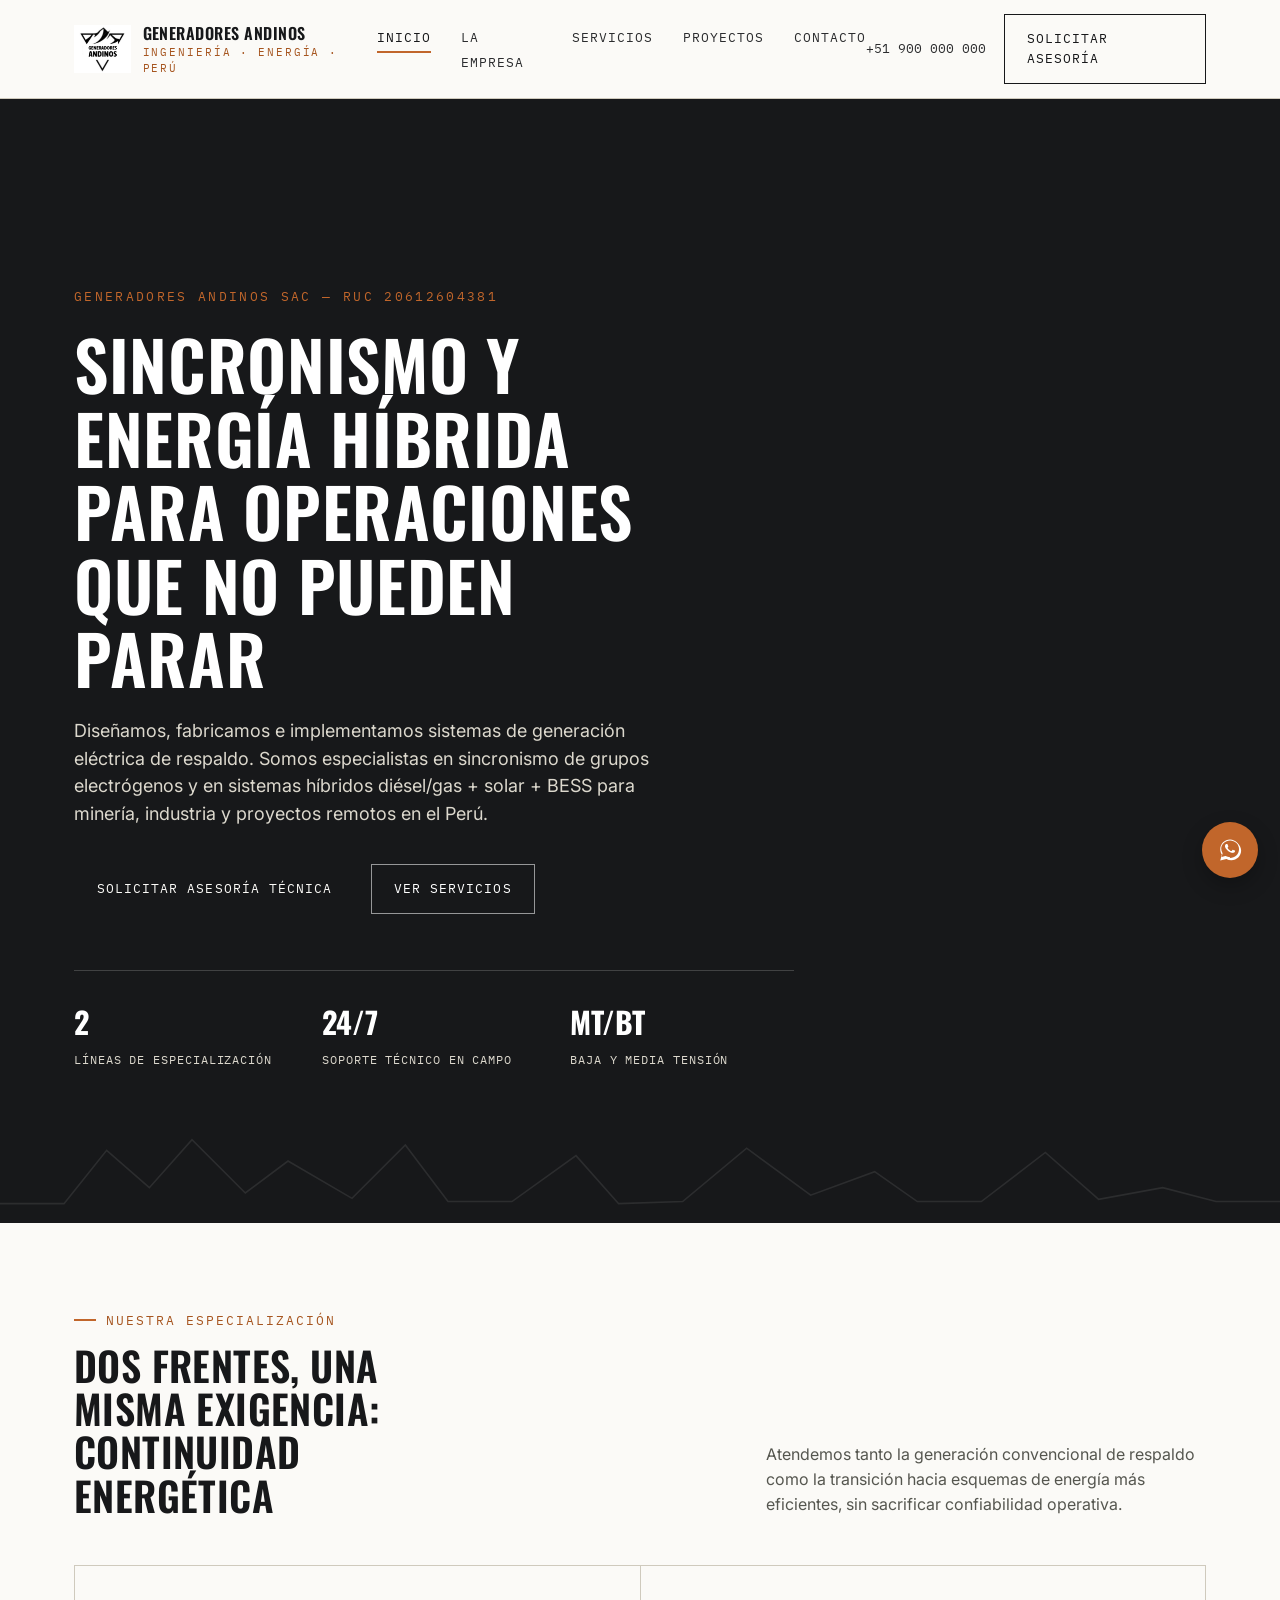
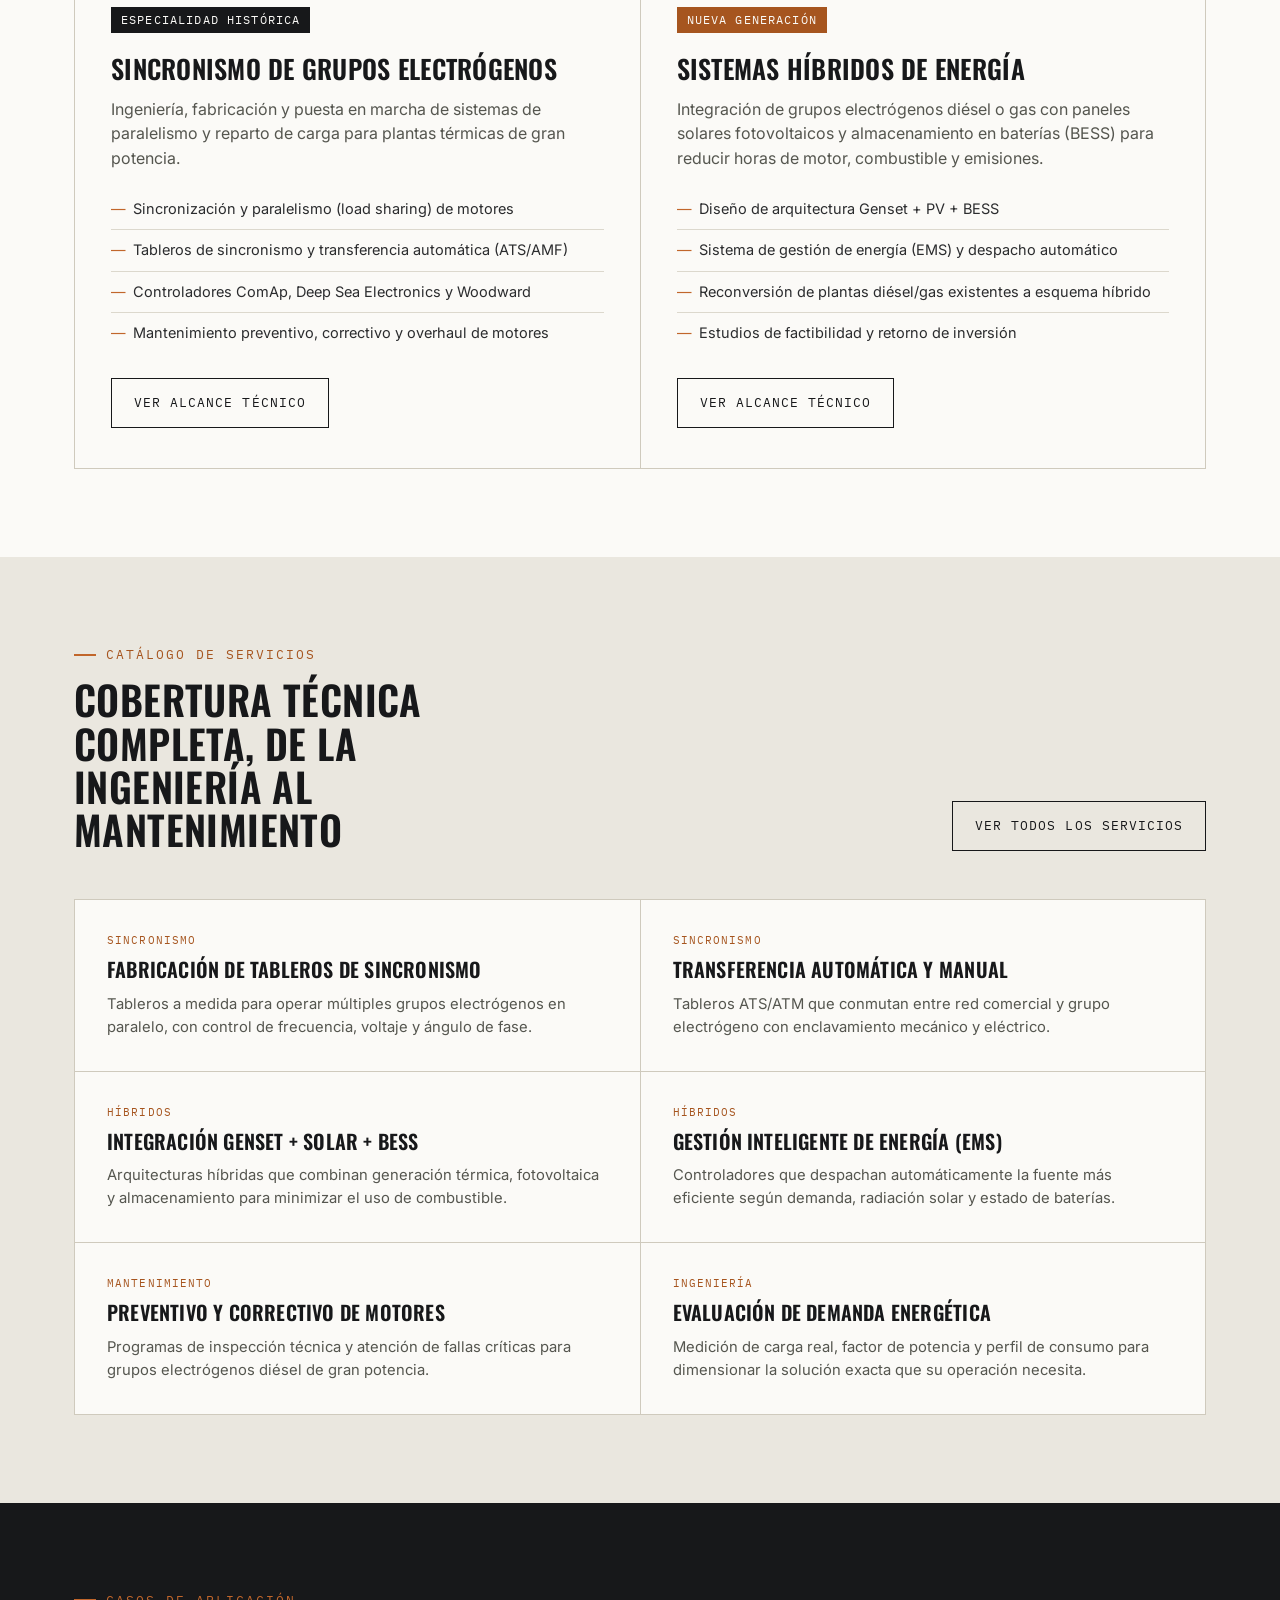
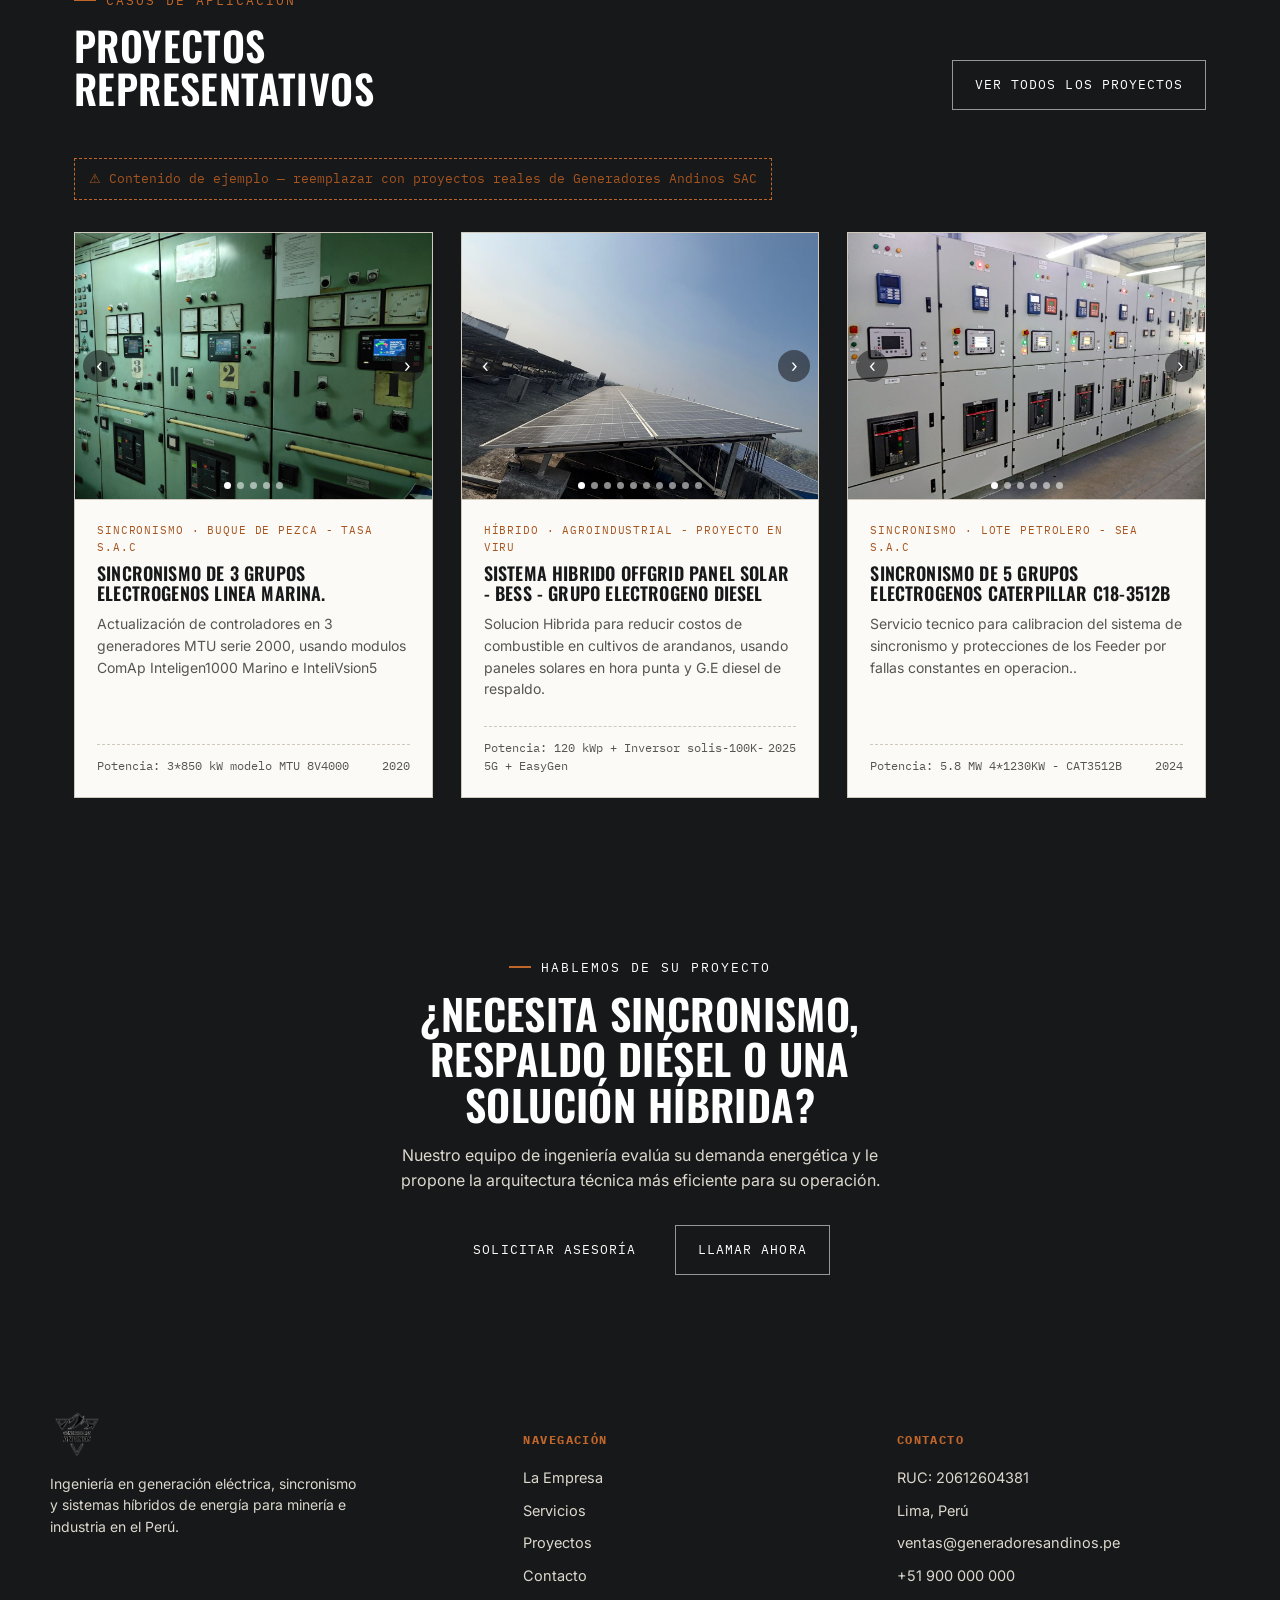
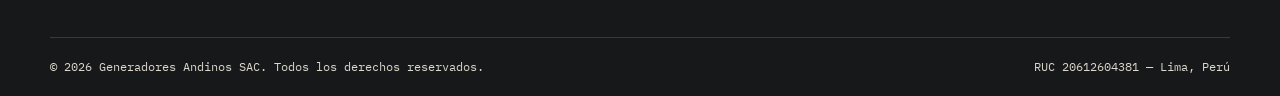
==== index.html @ 593851b6 "Update index.html" ====
<!DOCTYPE html>
<html lang="es-PE">
<head>
<meta charset="UTF-8">
<meta name="viewport" content="width=device-width, initial-scale=1.0">
<title>Generadores Andinos SAC | Sincronismo y Sistemas Híbridos de Energía</title>
<meta name="description" content="Generadores Andinos SAC: especialistas en sincronismo de grupos electrógenos y sistemas híbridos de energía (diésel/gas + solar + BESS) para minería e industria en el Perú.">
<link rel="icon" href="assets/img/logo.png">
<link rel="preconnect" href="https://fonts.googleapis.com">
<link href="https://fonts.googleapis.com/css2?family=Oswald:wght@400;500;600;700&family=Inter:wght@400;500;600&family=IBM+Plex+Mono:wght@400;500&display=swap" rel="stylesheet">
<link rel="stylesheet" href="assets/css/styles.css">
</head>
<body>

<header class="site-header">
  <div class="wrap">
    <a href="index.html" class="brand">
      <img src="assets/img/logo.png" alt="Generadores Andinos SAC">
      <span class="brand-text">
        <span class="b1">GENERADORES ANDINOS</span><br>
        <span class="b2">Ingeniería · Energía · Perú</span>
      </span>
    </a>
    <nav class="main-nav" aria-label="Navegación principal">
      <ul>
        <li><a href="index.html" class="active">Inicio</a></li>
        <li><a href="nosotros.html">La Empresa</a></li>
        <li><a href="servicios.html">Servicios</a></li>
        <li><a href="proyectos.html">Proyectos</a></li>
        <li><a href="contacto.html">Contacto</a></li>
      </ul>
    </nav>
    <div class="header-actions">
      <span class="tel">+51 900 000 000</span>
      <a href="contacto.html" class="btn">Solicitar asesoría</a>
      <button class="nav-toggle" aria-label="Abrir menú" aria-expanded="false"><span></span></button>
    </div>
  </div>
</header>

<section class="hero">
  <div class="wrap">
    <div class="hero-kicker">GENERADORES ANDINOS SAC — RUC 20612604381</div>
    <h1>Sincronismo y energía híbrida para operaciones que no pueden parar</h1>
    <p class="lead">Diseñamos, fabricamos e implementamos sistemas de generación eléctrica de respaldo. Somos especialistas en sincronismo de grupos electrógenos y en sistemas híbridos diésel/gas + solar + BESS para minería, industria y proyectos remotos en el Perú.</p>
    <div class="hero-ctas">
      <a href="contacto.html" class="btn primary">Solicitar asesoría técnica</a>
      <a href="servicios.html" class="btn ghost-light">Ver servicios</a>
    </div>
    <div class="hero-stats">
      <div class="stat"><b>2</b><span>Líneas de especialización</span></div>
      <div class="stat"><b>24/7</b><span>Soporte técnico en campo</span></div>
      <div class="stat"><b>MT/BT</b><span>Baja y media tensión</span></div>
    </div>
  </div>
  <svg class="skyline hero-bg-peaks skyline-dark" viewBox="0 0 1200 90" fill="none" xmlns="http://www.w3.org/2000/svg" preserveAspectRatio="none" aria-hidden="true">
    <path d="M0,70 60,70 100,20 140,55 180,10 230,60 270,30 330,65 380,15 420,68 480,68 540,25 580,70 640,68 700,18 760,62 820,40 860,68 920,68 980,22 1030,66 1090,55 1140,68 1200,68" stroke-width="1.5"/>
  </svg>
</section>

<section>
  <div class="wrap">
    <div class="section-head reveal">
      <div>
        <div class="eyebrow">Nuestra especialización</div>
        <h2>Dos frentes, una misma exigencia: continuidad energética</h2>
      </div>
      <p class="desc">Atendemos tanto la generación convencional de respaldo como la transición hacia esquemas de energía más eficientes, sin sacrificar confiabilidad operativa.</p>
    </div>

    <div class="pillars">
      <article class="pillar sync reveal">
        <span class="tag">Especialidad histórica</span>
        <h3>Sincronismo de Grupos Electrógenos</h3>
        <p>Ingeniería, fabricación y puesta en marcha de sistemas de paralelismo y reparto de carga para plantas térmicas de gran potencia.</p>
        <ul>
          <li>Sincronización y paralelismo (load sharing) de motores</li>
          <li>Tableros de sincronismo y transferencia automática (ATS/AMF)</li>
          <li>Controladores ComAp, Deep Sea Electronics y Woodward</li>
          <li>Mantenimiento preventivo, correctivo y overhaul de motores</li>
        </ul>
        <a href="servicios.html#sincronismo" class="btn">Ver alcance técnico</a>
      </article>

      <article class="pillar hybrid reveal">
        <span class="tag">Nueva generación</span>
        <h3>Sistemas Híbridos de Energía</h3>
        <p>Integración de grupos electrógenos diésel o gas con paneles solares fotovoltaicos y almacenamiento en baterías (BESS) para reducir horas de motor, combustible y emisiones.</p>
        <ul>
          <li>Diseño de arquitectura Genset + PV + BESS</li>
          <li>Sistema de gestión de energía (EMS) y despacho automático</li>
          <li>Reconversión de plantas diésel/gas existentes a esquema híbrido</li>
          <li>Estudios de factibilidad y retorno de inversión</li>
        </ul>
        <a href="servicios.html#hibridos" class="btn">Ver alcance técnico</a>
      </article>
    </div>
  </div>
</section>

<section class="bg-stone">
  <div class="wrap">
    <div class="section-head reveal">
      <div>
        <div class="eyebrow">Catálogo de servicios</div>
        <h2>Cobertura técnica completa, de la ingeniería al mantenimiento</h2>
      </div>
      <a href="servicios.html" class="btn">Ver todos los servicios</a>
    </div>

    <div class="services-grid reveal">
      <div class="service-card">
        <span class="tag">Sincronismo</span>
        <h3>Fabricación de Tableros de Sincronismo</h3>
        <p>Tableros a medida para operar múltiples grupos electrógenos en paralelo, con control de frecuencia, voltaje y ángulo de fase.</p>
      </div>
      <div class="service-card">
        <span class="tag">Sincronismo</span>
        <h3>Transferencia Automática y Manual</h3>
        <p>Tableros ATS/ATM que conmutan entre red comercial y grupo electrógeno con enclavamiento mecánico y eléctrico.</p>
      </div>
      <div class="service-card">
        <span class="tag">Híbridos</span>
        <h3>Integración Genset + Solar + BESS</h3>
        <p>Arquitecturas híbridas que combinan generación térmica, fotovoltaica y almacenamiento para minimizar el uso de combustible.</p>
      </div>
      <div class="service-card">
        <span class="tag">Híbridos</span>
        <h3>Gestión Inteligente de Energía (EMS)</h3>
        <p>Controladores que despachan automáticamente la fuente más eficiente según demanda, radiación solar y estado de baterías.</p>
      </div>
      <div class="service-card">
        <span class="tag">Mantenimiento</span>
        <h3>Preventivo y Correctivo de Motores</h3>
        <p>Programas de inspección técnica y atención de fallas críticas para grupos electrógenos diésel de gran potencia.</p>
      </div>
      <div class="service-card">
        <span class="tag">Ingeniería</span>
        <h3>Evaluación de Demanda Energética</h3>
        <p>Medición de carga real, factor de potencia y perfil de consumo para dimensionar la solución exacta que su operación necesita.</p>
      </div>
    </div>
  </div>
</section>

<section class="bg-ink">
  <div class="wrap">
    <div class="section-head reveal">
      <div>
        <div class="eyebrow">Casos de aplicación</div>
        <h2>Proyectos representativos</h2>
      </div>
      <a href="proyectos.html" class="btn ghost-light">Ver todos los proyectos</a>
    </div>
    <span class="placeholder-note reveal">⚠ Contenido de ejemplo — reemplazar con proyectos reales de Generadores Andinos SAC</span>
    <div class="projects-grid reveal">
      <article class="project-card">
        <div class="thumb carousel" data-carousel>
          <div class="carousel-track">
            <img src="assets/img/proyecto_1/img_5.jpg" alt="Sincronismo de grupos electrógenos en minería - foto 1">
            <img src="assets/img/proyecto_1/img_2.jpg" alt="Sincronismo de grupos electrógenos en minería - foto 2">
            <img src="assets/img/proyecto_1/img_3.jpg" alt="Sincronismo de grupos electrógenos en minería - foto 3">
            <img src="assets/img/proyecto_1/img_4.jpg" alt="Sincronismo de grupos electrógenos en minería - foto 2">
            <img src="assets/img/proyecto_1/img_1.jpg" alt="Sincronismo de grupos electrógenos en minería - foto 3">
          </div>
        </div>
        <div class="content">
          <span class="tag">Sincronismo · Buque de Pezca - TASA S.A.C </span>
          <h3>Sincronismo de 3 Grupos Electrogenos linea Marina.</h3>
          <p>Actualización de controladores en 3 generadores MTU serie 2000, usando modulos ComAp Inteligen1000 Marino e InteliVsion5 </p>
          <div class="meta"><span>Potencia: 3*850 kW modelo MTU 8V4000 </span><span>2020</span></div>
        </div>
      </article>
      <article class="project-card">
        <div class="thumb carousel" data-carousel>
          <div class="carousel-track">
            <img src="assets/img/proyecto_2/img_1.jpg" alt="Sincronismo de grupos electrógenos en minería - foto 1">
            <img src="assets/img/proyecto_2/img_2.jpg" alt="Sincronismo de grupos electrógenos en minería - foto 2">
            <img src="assets/img/proyecto_2/img_3.jpg" alt="Sincronismo de grupos electrógenos en minería - foto 3">
            <img src="assets/img/proyecto_2/img_4.jpg" alt="Sincronismo de grupos electrógenos en minería - foto 2">
            <img src="assets/img/proyecto_2/img_5.jpg" alt="Sincronismo de grupos electrógenos en minería - foto 3">
            <img src="assets/img/proyecto_2/img_6.jpg" alt="Sincronismo de grupos electrógenos en minería - foto 1">
            <img src="assets/img/proyecto_2/img_7.jpg" alt="Sincronismo de grupos electrógenos en minería - foto 2">
            <img src="assets/img/proyecto_2/img_8.jpg" alt="Sincronismo de grupos electrógenos en minería - foto 3">
            <img src="assets/img/proyecto_2/img_9.jpg" alt="Sincronismo de grupos electrógenos en minería - foto 2">
            <img src="assets/img/proyecto_2/img_10.jpg" alt="Sincronismo de grupos electrógenos en minería - foto 3">
          </div>
        </div>
        <div class="content">
          <span class="tag">Híbrido · Agroindustrial - proyecto en Viru</span>
          <h3>Sistema Hibrido Offgrid Panel solar - BESS - Grupo electrogeno Diesel </h3>
          <p>Solucion Hibrida para reducir costos de combustible en cultivos de arandanos, usando paneles solares en hora punta y G.E diesel de respaldo.</p>
          <div class="meta"><span>Potencia: 120 kWp + Inversor solis-100K-5G + EasyGen </span><span>2025</span></div>
        </div>
      </article>
      <article class="project-card">
        <div class="thumb carousel" data-carousel>
          <div class="carousel-track">
            <img src="assets/img/proyecto_3/img_1.jpg" alt="Sincronismo de grupos electrógenos en minería - foto 1">
            <img src="assets/img/proyecto_3/img_2.jpg" alt="Sincronismo de grupos electrógenos en minería - foto 2">
            <img src="assets/img/proyecto_3/img_2.jpg" alt="Sincronismo de grupos electrógenos en minería - foto 3">
            <img src="assets/img/proyecto_3/img_4.jpg" alt="Sincronismo de grupos electrógenos en minería - foto 2">
            <img src="assets/img/proyecto_3/img_5.jpg" alt="Sincronismo de grupos electrógenos en minería - foto 3">
            <img src="assets/img/proyecto_3/img_6.jpg" alt="Sincronismo de grupos electrógenos en minería - foto 3">
          </div>
        </div>
        <div class="content">
          <span class="tag">Sincronismo · Lote petrolero - SEA S.A.C </span>
          <h3>Sincronismo de 5 grupos electrogenos Caterpillar C18-3512B </h3>
          <p>Servicio tecnico para calibracion del sistema de sincronismo y protecciones de los Feeder por fallas constantes en operacion..</p>
          <div class="meta"><span>Potencia: 5.8 MW 4*1230KW - CAT3512B </span><span>2024</span></div>
        </div>
      </article>
    </div>
  </div>
</section>

<section class="cta-band">
  <div class="wrap">
    <div class="eyebrow" style="justify-content:center; color:#fff;"><span style="color:#fff">Hablemos de su proyecto</span></div>
    <h2>¿Necesita sincronismo, respaldo diésel o una solución híbrida?</h2>
    <p>Nuestro equipo de ingeniería evalúa su demanda energética y le propone la arquitectura técnica más eficiente para su operación.</p>
    <div class="ctas">
      <a href="contacto.html" class="btn primary">Solicitar asesoría</a>
      <a href="tel:+51900000000" class="btn ghost-light">Llamar ahora</a>
    </div>
  </div>
</section>

<footer class="site-footer">
  <div class="wrap footer-main">
    <div class="footer-brand">
      <img src="assets/img/logo-transparent.png" alt="Generadores Andinos SAC">
      <p>Ingeniería en generación eléctrica, sincronismo y sistemas híbridos de energía para minería e industria en el Perú.</p>
    </div>
    <div class="footer-col">
      <h5>Navegación</h5>
      <ul>
        <li><a href="nosotros.html">La Empresa</a></li>
        <li><a href="servicios.html">Servicios</a></li>
        <li><a href="proyectos.html">Proyectos</a></li>
        <li><a href="contacto.html">Contacto</a></li>
      </ul>
    </div>
    <div class="footer-col">
      <h5>Contacto</h5>
      <ul>
        <li>RUC: 20612604381</li>
        <li>Lima, Perú</li>
        <li><a href="mailto:ventas@generadoresandinos.pe">ventas@generadoresandinos.pe</a></li>
        <li><a href="tel:+51900000000">+51 900 000 000</a></li>
      </ul>
    </div>
  </div>
  <div class="wrap footer-bottom">
    <span>© <span data-year></span> Generadores Andinos SAC. Todos los derechos reservados.</span>
    <span>RUC 20612604381 — Lima, Perú</span>
  </div>
</footer>

<a class="wa-float" href="https://api.whatsapp.com/send?phone=51900000000&text=Hola%2C%20me%20gustar%C3%ADa%20recibir%20m%C3%A1s%20informaci%C3%B3n%20sobre%20sus%20servicios." aria-label="Escribir por WhatsApp" target="_blank" rel="noopener">
  <svg viewBox="0 0 32 32" xmlns="http://www.w3.org/2000/svg"><path d="M16 3C9.4 3 4 8.4 4 15c0 2.4.7 4.7 2 6.6L4 29l7.6-2c1.8 1 3.9 1.5 6 1.5h.1c6.6 0 12-5.4 12-12S22.6 3 16 3zm0 21.9h-.1c-1.9 0-3.7-.5-5.3-1.4l-.4-.2-4.5 1.2 1.2-4.4-.2-.4c-1-1.6-1.5-3.5-1.5-5.5C5.2 9 10 4.2 16.1 4.2c3 0 5.7 1.1 7.8 3.2 2.1 2.1 3.2 4.8 3.2 7.8-.1 6-4.9 10.7-11.1 10.7zm5.9-8.1c-.3-.2-1.9-1-2.2-1.1-.3-.1-.5-.2-.7.2-.2.3-.8 1.1-1 1.3-.2.2-.4.2-.7.1-.3-.2-1.3-.5-2.5-1.6-.9-.8-1.5-1.8-1.7-2.2-.2-.3 0-.5.1-.7.1-.1.3-.4.4-.5.1-.2.2-.3.3-.5.1-.2 0-.4 0-.5-.1-.2-.7-1.7-1-2.3-.2-.6-.5-.5-.7-.5h-.6c-.2 0-.5.1-.8.4-.3.3-1 1-1 2.4s1.1 2.8 1.2 3c.1.2 2.1 3.3 5.2 4.5.7.3 1.3.5 1.7.6.7.2 1.4.2 1.9.1.6-.1 1.9-.8 2.2-1.5.3-.7.3-1.3.2-1.5-.1-.1-.3-.2-.6-.4z"/></svg>
</a>

<script src="assets/js/main.js"></script>
</body>
</html>
---- assets/css/styles.css ----
/* =========================================================
   GENERADORES ANDINOS SAC
   Tokens: piedra (stone), tinta (ink), acero (steel), oxido (rust)
   ========================================================= */
:root{
  --stone-050: #F3F1EC;
  --stone-100: #EAE7DF; 
  --stone-200: #DCD8CD;
  --line:       #CFCABD;
  --ink-900:   #17181A;
  --ink-700:   #2B2C2E;
  --ink-500:   #55564F;
  --paper:     #FBFAF7;
  --steel-600: #33505F;
  --steel-700: #22394450;
  --steel-050: #E7EEF1;
  --rust-500:  #C1662B;
  --rust-600:  #A6551F;
  --focus:     #1E6FA8;

  --font-display: "Oswald", "Arial Narrow", sans-serif;
  --font-body: "Inter", -apple-system, BlinkMacSystemFont, "Segoe UI", sans-serif;
  --font-mono: "IBM Plex Mono", ui-monospace, monospace;

  --container: 1180px;
  --radius: 2px;
}

*, *::before, *::after{ box-sizing: border-box; }
html{ scroll-behavior: smooth; }
body{
  margin:0;
  font-family: var(--font-body);
  color: var(--ink-700);
  background: var(--paper);
  -webkit-font-smoothing: antialiased;
  line-height: 1.55;
}
img{ max-width:100%; display:block; }
a{ color:inherit; text-decoration:none; }
h1,h2,h3,h4{
  font-family: var(--font-display);
  color: var(--ink-900);
  text-transform: uppercase;
  letter-spacing: 0.01em;
  line-height: 1.08;
  margin: 0 0 .5em;
  font-weight: 600;
}
p{ margin: 0 0 1em; }
ul{ margin:0; padding:0; list-style:none; }
button{ font-family: inherit; }

:focus-visible{
  outline: 3px solid var(--focus);
  outline-offset: 3px;
}

.wrap{
  max-width: var(--container);
  margin: 0 auto;
  padding: 0 24px;
}

.eyebrow{
  display:flex;
  align-items:center;
  gap:10px;
  font-family: var(--font-mono);
  font-size: 12.5px;
  letter-spacing: .16em;
  text-transform: uppercase;
  color: var(--rust-600);
  margin-bottom: 14px;
}
.eyebrow::before{
  content:"";
  width: 22px; height:2px;
  background: var(--rust-500);
  display:inline-block;
}

.btn{
  display:inline-flex;
  align-items:center;
  gap:10px;
  font-family: var(--font-mono);
  font-size: 13px;
  letter-spacing: .08em;
  text-transform: uppercase;
  padding: 14px 22px;
  border: 1.5px solid var(--ink-900);
  color: var(--ink-900);
  background: transparent;
  transition: background .15s ease, color .15s ease, transform .15s ease;
  cursor:pointer;
}
.btn:hover{ background: var(--ink-900); color: var(--paper); }
.btn.primary{ background: var(--ink-900); color: var(--paper); }
.btn.primary:hover{ background: var(--rust-600); border-color: var(--rust-600); }
.btn.ghost-light{ border-color: rgba(255,255,255,.55); color:#fff; }
.btn.ghost-light:hover{ background:#fff; color: var(--ink-900); }

/* ---------- Header ---------- */
.site-header{
  position: sticky; top:0; z-index: 100;
  background: rgba(251,250,247,.92);
  backdrop-filter: blur(6px);
  border-bottom: 1px solid var(--line);
}
.site-header .wrap{
  display:flex; align-items:center; justify-content:space-between;
  padding-top: 14px; padding-bottom: 14px;
}
.brand{ display:flex; align-items:center; gap:12px; }
.brand img{ height: 48px; width:auto; }
.brand-text{ font-family: var(--font-display); line-height:1; }
.brand-text .b1{ font-size: 16px; letter-spacing:.03em; color: var(--ink-900); font-weight:600;}
.brand-text .b2{ font-size: 10.5px; letter-spacing:.18em; color: var(--rust-600); font-family: var(--font-mono); text-transform: uppercase; }

.main-nav ul{ display:flex; gap: 30px; }
.main-nav a{
  font-family: var(--font-mono);
  font-size: 12.5px;
  letter-spacing:.08em;
  text-transform: uppercase;
  color: var(--ink-700);
  padding: 6px 0;
  border-bottom: 2px solid transparent;
}
.main-nav a:hover, .main-nav a.active{ border-color: var(--rust-500); color: var(--ink-900); }

.header-actions{ display:flex; align-items:center; gap:18px; }
.header-actions .tel{ font-family: var(--font-mono); font-size: 13px; color: var(--ink-700); white-space:nowrap; }
.nav-toggle{
  display:none;
  width:40px; height:40px;
  border:1px solid var(--ink-900);
  background:none;
  position:relative;
}
.nav-toggle span, .nav-toggle span::before, .nav-toggle span::after{
  content:""; position:absolute; left:9px; right:9px; height:2px; background: var(--ink-900);
}
.nav-toggle span{ top:19px; }
.nav-toggle span::before{ top:-7px; }
.nav-toggle span::after{ top:7px; }

/* ---------- Skyline / waveform divider (signature element) ---------- */
.skyline{ display:block; width:100%; height:auto; }
.skyline-light path{ stroke: var(--line); }
.skyline-dark path{ stroke: rgba(255,255,255,.18); }
.skyline-accent path{ stroke: var(--rust-500); }

/* ---------- Hero ---------- */
.hero{
  position:relative;
  background: var(--ink-900);
  color: var(--stone-050);
  overflow:hidden;
}
.hero .wrap{
  padding-top: 100px;
  padding-bottom: 64px;
  position:relative;
  z-index:2;
}
.hero-kicker{
  font-family: var(--font-mono);
  font-size: 13px;
  letter-spacing:.18em;
  text-transform:uppercase;
  color: var(--rust-500);
  margin-bottom: 20px;
  display:flex; align-items:center; gap:10px;
}
.hero h1{
  color:#fff;
  font-size: clamp(34px, 5.4vw, 68px);
  max-width: 16ch;
  margin-bottom: 22px;
}
.hero .lead{
  color: var(--stone-200);
  font-size: 18px;
  max-width: 56ch;
  margin-bottom: 36px;
}
.hero-ctas{ display:flex; gap:16px; flex-wrap:wrap; margin-bottom: 56px;}
.hero-stats{
  display:grid;
  grid-template-columns: repeat(3,1fr);
  gap: 24px;
  border-top: 1px solid rgba(255,255,255,.18);
  padding-top: 28px;
  max-width: 720px;
}
.hero-stats .stat b{
  display:block; font-family: var(--font-display); font-size: 30px; color:#fff;
}
.hero-stats .stat span{
  font-family: var(--font-mono); font-size: 11.5px; letter-spacing:.08em; text-transform:uppercase; color: var(--stone-200);
}
.hero-bg-peaks{
  position:absolute; left:0; right:0; bottom:-2px; z-index:1; opacity:.5;
}

/* ---------- Section scaffolding ---------- */
section{ padding: 88px 0; }
section.tight{ padding: 56px 0; }
.section-head{
  display:flex; justify-content:space-between; align-items:flex-end; gap:32px;
  margin-bottom: 48px; flex-wrap:wrap;
}
.section-head h2{ font-size: clamp(26px,3.4vw,40px); max-width: 18ch; margin:0; }
.section-head .desc{ max-width: 44ch; color: var(--ink-500); margin:0; }

.bg-stone{ background: var(--stone-100); }
.bg-ink{ background: var(--ink-900); color: var(--stone-100); }
.bg-ink h2, .bg-ink h3{ color:#fff; }
.bg-ink .eyebrow{ color: var(--rust-500); }
.bg-ink .project-card h3{ color: var(--ink-900); }

/* ---------- Two pillars (home) ---------- */
.pillars{
  display:grid;
  grid-template-columns: 1fr 1fr;
  gap: 1px;
  background: var(--line);
  border: 1px solid var(--line);
}
.pillar{
  background: var(--paper);
  padding: 40px 36px;
  position:relative;
}
.pillar .tag{
  font-family: var(--font-mono); font-size:11.5px; letter-spacing:.1em; text-transform:uppercase;
  color: var(--paper); background: var(--ink-900); padding:4px 10px; display:inline-block; margin-bottom:22px;
}
.pillar.hybrid .tag{ background: var(--rust-600); }
.pillar h3{ font-size: 26px; margin-bottom: 14px; }
.pillar p{ color: var(--ink-500); }
.pillar ul{ margin-top: 18px; }
.pillar li{
  font-size: 14.5px; color: var(--ink-700);
  padding: 9px 0 9px 22px;
  border-top: 1px solid var(--stone-200);
  position: relative;
}
.pillar li:first-child{ border-top:none; }
.pillar li::before{
  content:"—"; position:absolute; left:0; color: var(--rust-500);
}
.pillar .btn{ margin-top: 24px; }

/* ---------- Service cards ---------- */
.services-grid{
  display:grid;
  grid-template-columns: repeat(2, 1fr);
  gap: 1px;
  background: var(--line);
  border: 1px solid var(--line);
}
.service-card{
  background: var(--paper);
  padding: 32px;
}
.service-card .tag{
  font-family: var(--font-mono); font-size:11px; letter-spacing:.1em; text-transform:uppercase; color: var(--rust-600); margin-bottom:10px; display:block;
}
.service-card h3{ font-size: 20px; margin-bottom: 12px; }
.service-card p{ color: var(--ink-500); font-size: 14.8px; margin-bottom:0; }

/* Full service detail blocks (servicios.html) */
.service-detail{
  display:grid;
  grid-template-columns: 0.9fr 1.4fr;
  gap: 48px;
  padding: 56px 0;
  border-top: 1px solid var(--line);
  align-items:start;
}
.service-detail:first-of-type{ border-top:none; }
.service-detail .num{
  font-family: var(--font-mono); color: var(--rust-500); font-size:13px; letter-spacing:.1em;
}
.service-detail h3{ font-size: clamp(22px,2.6vw,30px); margin-top:8px; }
.service-detail .body p{ color: var(--ink-500); }
.service-detail .body ul{ margin-top: 14px; }
.service-detail .body li{
  padding-left: 20px; position:relative; margin-bottom: 8px; color: var(--ink-700); font-size: 15px;
}
.service-detail .body li::before{ content:"›"; position:absolute; left:0; color: var(--rust-500); font-weight:700; }

/* ---------- Projects ---------- */
.projects-grid{ display:grid; grid-template-columns: repeat(3,1fr); gap: 28px; }
.project-card{
  border: 1px solid var(--line);
  background: var(--paper);
  display:flex; flex-direction:column;
}
.project-card .thumb{
  aspect-ratio: 4/3;
  background: linear-gradient(135deg, var(--steel-050), var(--stone-100));
  display:flex; align-items:center; justify-content:center;
  border-bottom: 1px solid var(--line);
}
.project-card .thumb svg{ width: 56%; opacity:.85; }
.project-card .thumb img{ width:100%; height:100%; object-fit:cover; }
.project-card .content{ padding: 22px; display:flex; flex-direction:column; flex:1; }
.project-card .tag{ font-family: var(--font-mono); font-size:11px; letter-spacing:.08em; text-transform:uppercase; color: var(--rust-600); margin-bottom:8px;}
.project-card h3{ font-size: 18px; margin-bottom:10px; }
.project-card p{ font-size: 14px; color: var(--ink-500); flex:1; }
.project-card .meta{
  display:flex; justify-content:space-between; font-family: var(--font-mono); font-size:11.5px; color: var(--ink-500);
  border-top: 1px dashed var(--line); padding-top: 12px; margin-top:12px;
}
.placeholder-note{
  border: 1px dashed var(--rust-500);
  background: var(--rust-500)10;
  color: var(--rust-600);
  font-family: var(--font-mono);
  font-size: 12.5px;
  padding: 10px 14px;
  margin-bottom: 32px;
  display:inline-block;
}

/* ---------- CTA band ---------- */
.cta-band{
  background: var(--ink-900);
  color:#fff;
  padding: 72px 0;
  text-align:center;
}
.cta-band h2{ color:#fff; font-size: clamp(26px,3.6vw,42px); max-width: 22ch; margin: 0 auto 16px; }
.cta-band p{ color: var(--stone-200); max-width: 52ch; margin:0 auto 32px; }
.cta-band .ctas{ display:flex; gap:16px; justify-content:center; flex-wrap:wrap; }

/* ---------- About page ---------- */
.about-grid{ display:grid; grid-template-columns: 1.1fr .9fr; gap: 56px; align-items:start; }
.value-list{ display:grid; gap: 22px; margin-top: 24px; }
.value-list .item{ border-top:1px solid var(--line); padding-top:18px; }
.value-list h4{ font-size:16px; margin-bottom:6px; }
.value-list p{ color: var(--ink-500); font-size:14.5px; margin:0; }

.fact-panel{
  background: var(--stone-100);
  border: 1px solid var(--line);
  padding: 30px;
  font-family: var(--font-mono);
  font-size: 13.5px;
}
.fact-panel .row{ display:flex; justify-content:space-between; padding: 12px 0; border-top: 1px dashed var(--stone-200); gap: 12px;}
.fact-panel .row:first-child{ border-top:none; }
.fact-panel .row span:first-child{ color: var(--ink-500); }
.fact-panel .row span:last-child{ color: var(--ink-900); text-align:right; }

/* ---------- Contact ---------- */
.contact-grid{ display:grid; grid-template-columns: 1fr 1fr; gap: 56px; }
.contact-card{
  border: 1px solid var(--line); padding: 26px; margin-bottom: 16px;
}
.contact-card .k{ font-family: var(--font-mono); font-size:11.5px; letter-spacing:.1em; text-transform:uppercase; color: var(--rust-600); display:block; margin-bottom:8px; }
.contact-card .v{ font-size: 18px; color: var(--ink-900); font-family: var(--font-display); text-transform:none; letter-spacing:0; }

form.contact-form{ display:grid; gap: 16px; }
.contact-form label{ font-family: var(--font-mono); font-size:12px; letter-spacing:.08em; text-transform:uppercase; color: var(--ink-500); display:block; margin-bottom:6px; }
.contact-form input, .contact-form textarea, .contact-form select{
  width:100%; padding: 13px 14px; border:1px solid var(--line); background: var(--paper);
  font-family: var(--font-body); font-size:15px; color: var(--ink-900);
}
.contact-form textarea{ min-height: 130px; resize: vertical; }
.contact-form input:focus, .contact-form textarea:focus, .contact-form select:focus{ border-color: var(--ink-900); }

/* ---------- Footer ---------- */
.site-footer{ background: var(--ink-900); color: var(--stone-200); padding-top: 0; }
.footer-main{ padding: 64px 0 40px; display:grid; grid-template-columns: 1.3fr 1fr 1fr; gap: 40px; }
.footer-brand img{ height: 46px; margin-bottom: 16px; }
.footer-brand p{ color: var(--stone-200); font-size: 14px; max-width: 34ch; }
.footer-col h5{
  font-family: var(--font-mono); font-size:12px; letter-spacing:.12em; text-transform:uppercase; color: var(--rust-500);
  margin-bottom: 18px;
}
.footer-col li{ margin-bottom: 10px; font-size: 14.5px; }
.footer-col a:hover{ color:#fff; }
.footer-bottom{
  border-top: 1px solid rgba(255,255,255,.14);
  padding: 20px 0;
  display:flex; justify-content:space-between; flex-wrap:wrap; gap:10px;
  font-family: var(--font-mono); font-size: 11.5px; color: var(--stone-200);
}

/* ---------- Whatsapp float ---------- */
.wa-float{
  position:fixed; right:22px; bottom:22px; z-index: 200;
  width:56px; height:56px; border-radius:50%;
  background: var(--rust-500);
  display:flex; align-items:center; justify-content:center;
  box-shadow: 0 8px 20px rgba(0,0,0,.25);
}
.wa-float svg{ width:26px; height:26px; fill:#fff; }
.wa-float:hover{ background: var(--rust-600); }

/* ---------- Reveal on scroll ---------- */
.reveal{ opacity:0; transform: translateY(18px); transition: opacity .6s ease, transform .6s ease; }
.reveal.in{ opacity:1; transform:none; }

/* ---------- Utilities ---------- */
.mt-0{ margin-top:0; }
.text-center{ text-align:center; }

/* =========================================================
   Responsive
   ========================================================= */
@media (max-width: 980px){
  .main-nav, .header-actions .tel{ display:none; }
  .nav-toggle{ display:block; }
  .site-header.open .main-nav{
    display:block; position:absolute; top:100%; left:0; right:0;
    background: var(--paper); border-bottom:1px solid var(--line); padding: 12px 24px 20px;
  }
  .site-header.open .main-nav ul{ flex-direction:column; gap:4px; }
  .site-header.open .main-nav a{ display:block; padding: 12px 0; }
  .pillars, .services-grid{ grid-template-columns: 1fr; }
  .service-detail{ grid-template-columns: 1fr; gap: 18px; }
  .projects-grid{ grid-template-columns: 1fr; }
  .about-grid, .contact-grid{ grid-template-columns: 1fr; }
  .footer-main{ grid-template-columns: 1fr; }
  .hero-stats{ grid-template-columns: 1fr; gap: 16px; }
}

/* ---------- Project image carousel ---------- */
.thumb.carousel{ position:relative; overflow:hidden; }
.carousel-track{
  display:flex;
  height:100%;
  transition: transform .4s ease;
}
.carousel-track img{
  width:100%; height:100%; flex-shrink:0;
  object-fit:cover;
}
.car-btn{
  position:absolute; top:50%; transform:translateY(-50%);
  width:32px; height:32px; border-radius:50%;
  background: rgba(23,24,26,.55);
  color:#fff; border:none;
  display:flex; align-items:center; justify-content:center;
  font-size:18px; line-height:1; cursor:pointer;
  z-index:3; transition: background .15s ease;
}
.car-btn:hover{ background: var(--rust-600); }
.car-btn.prev{ left:8px; }
.car-btn.next{ right:8px; }
.car-dots{
  position:absolute; bottom:10px; left:0; right:0;
  display:flex; justify-content:center; gap:6px; z-index:3;
}
.car-dot{
  width:7px; height:7px; border-radius:50%;
  background: rgba(255,255,255,.55);
  border:none; padding:0; cursor:pointer;
}
.car-dot.active{ background:#fff; }
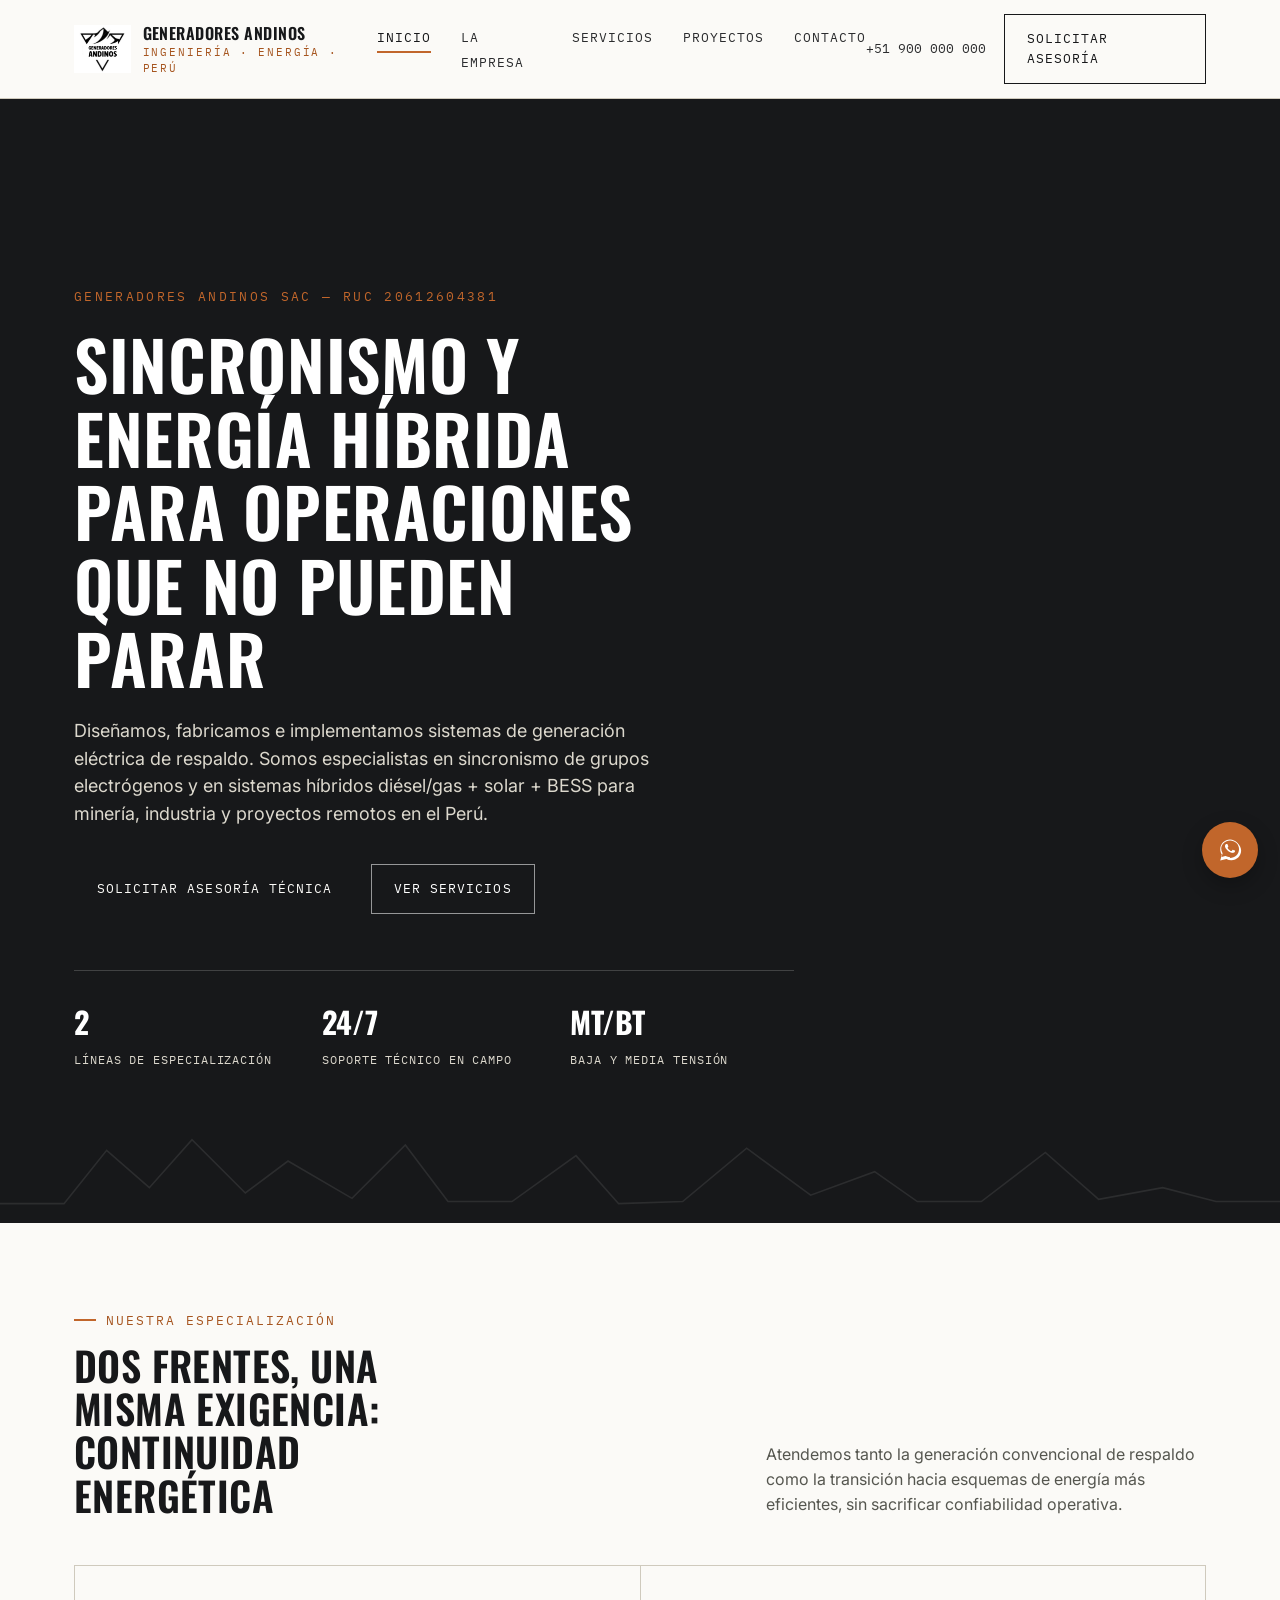
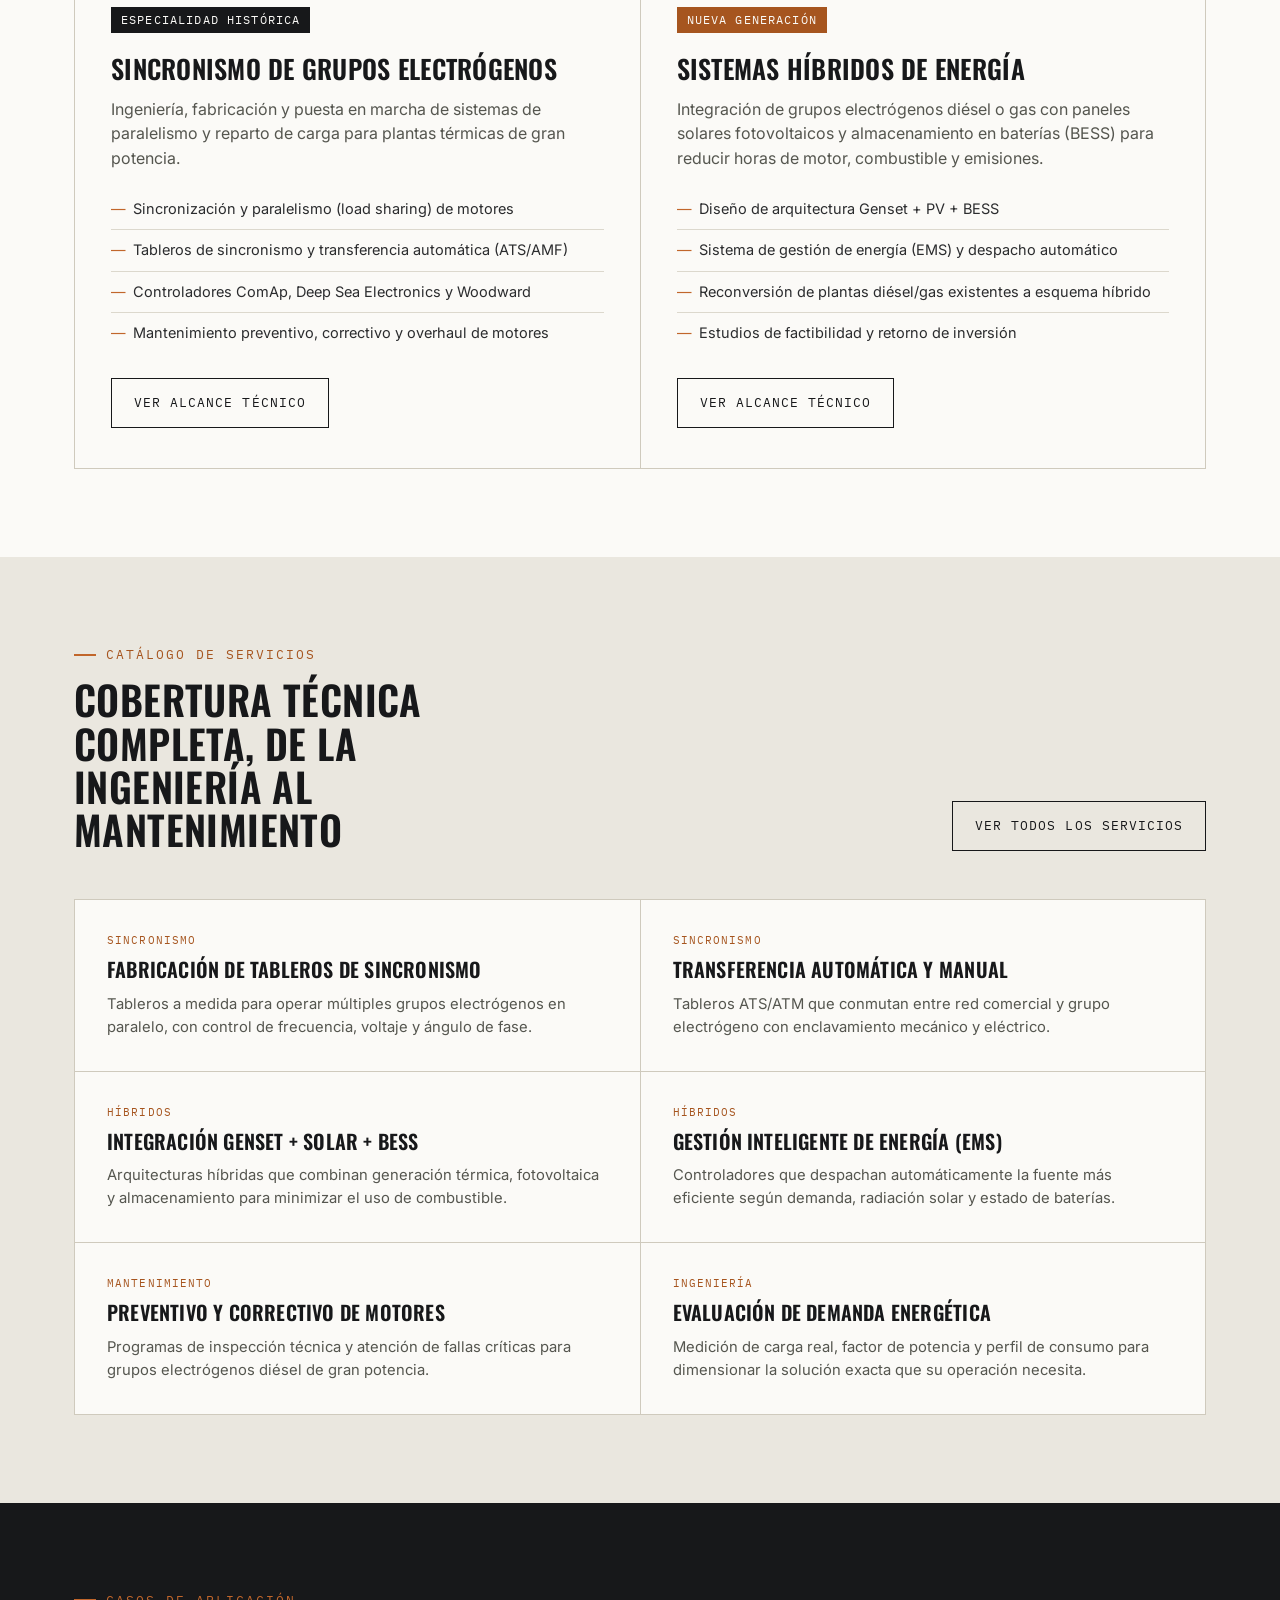
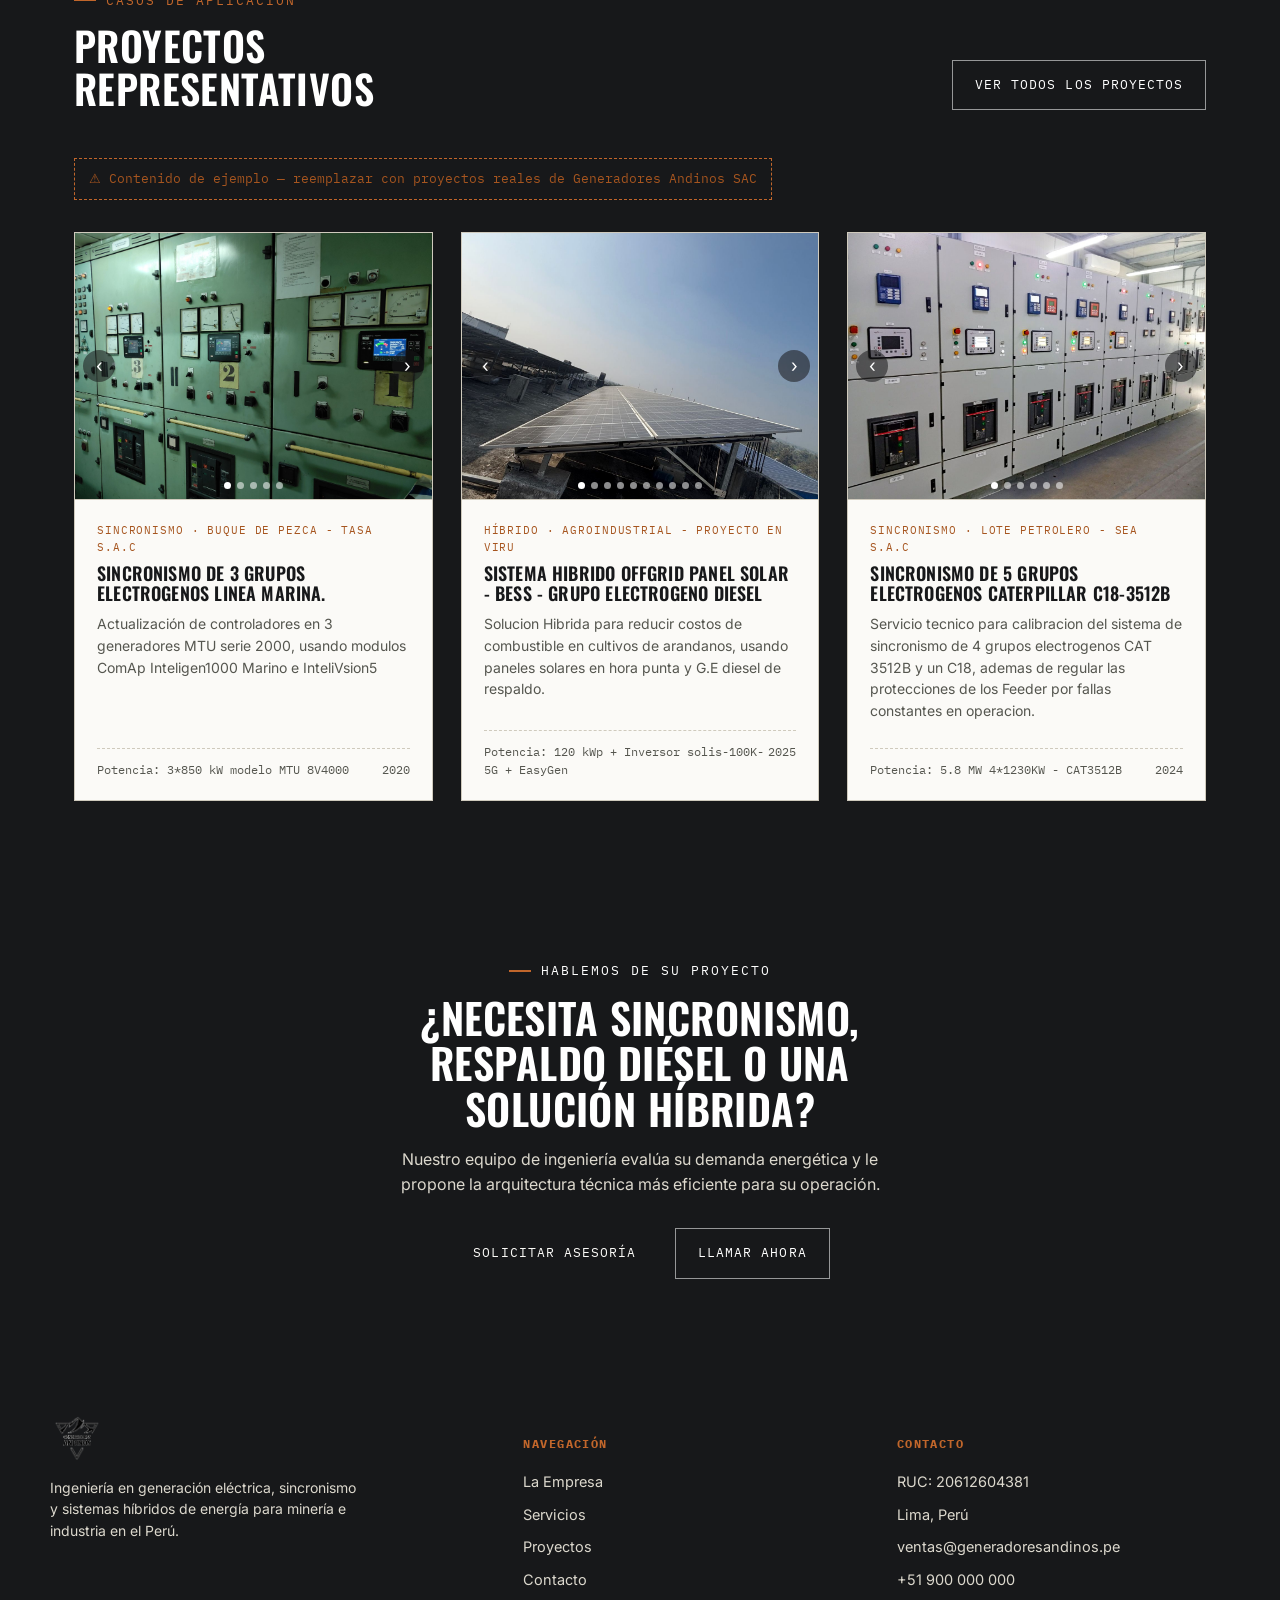
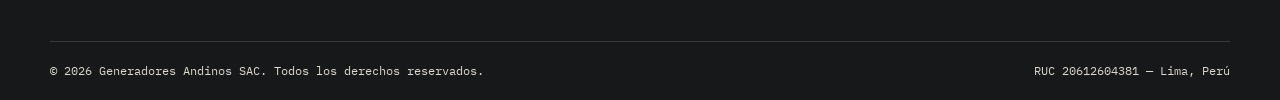
==== commit 19977498: "Update index.html" ====
--- a/index.html
+++ b/index.html
@@ -207,7 +207,7 @@
         <div class="content">
           <span class="tag">Sincronismo · Lote petrolero - SEA S.A.C </span>
           <h3>Sincronismo de 5 grupos electrogenos Caterpillar C18-3512B </h3>
-          <p>Servicio tecnico para calibracion del sistema de sincronismo y protecciones de los Feeder por fallas constantes en operacion..</p>
+          <p>Servicio tecnico para calibracion del sistema de sincronismo de 4 grupos electrogenos CAT 3512B y un C18, ademas de regular las protecciones de los Feeder por fallas constantes en operacion. </p>
           <div class="meta"><span>Potencia: 5.8 MW 4*1230KW - CAT3512B </span><span>2024</span></div>
         </div>
       </article>
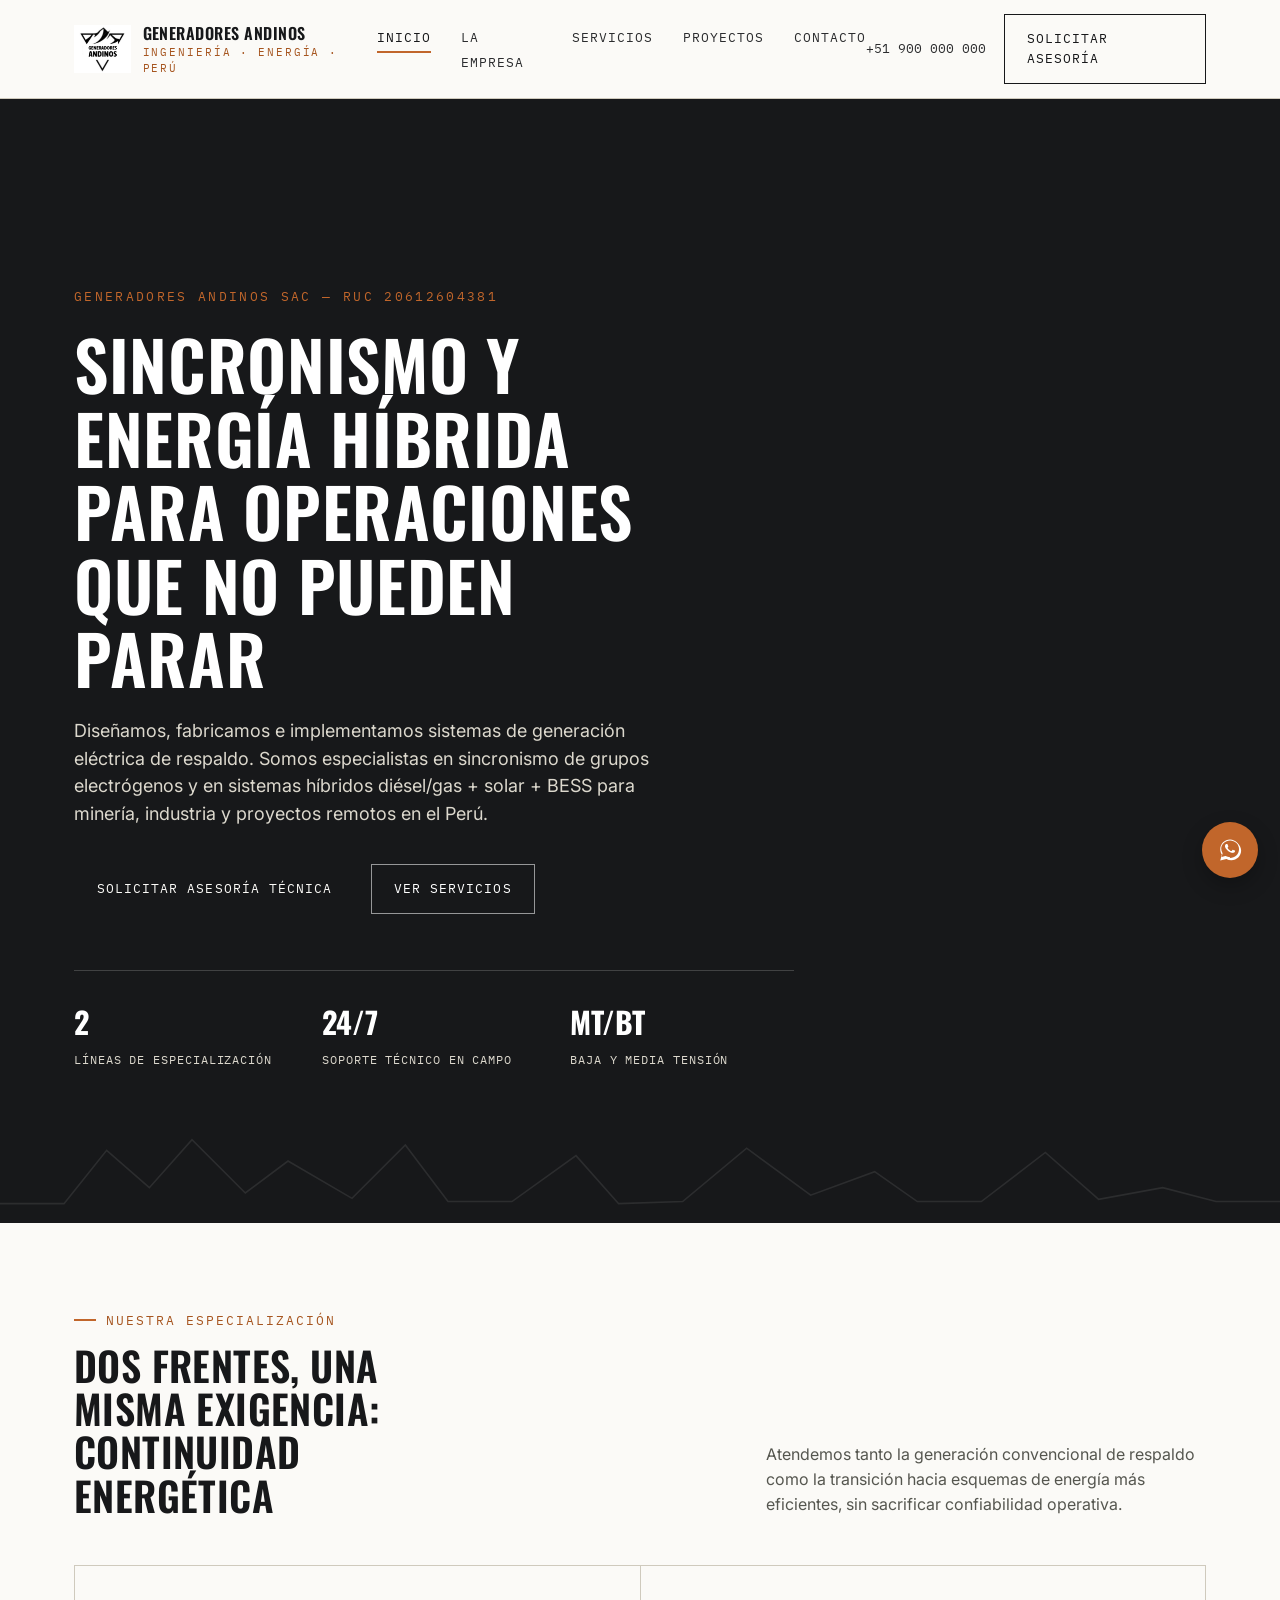
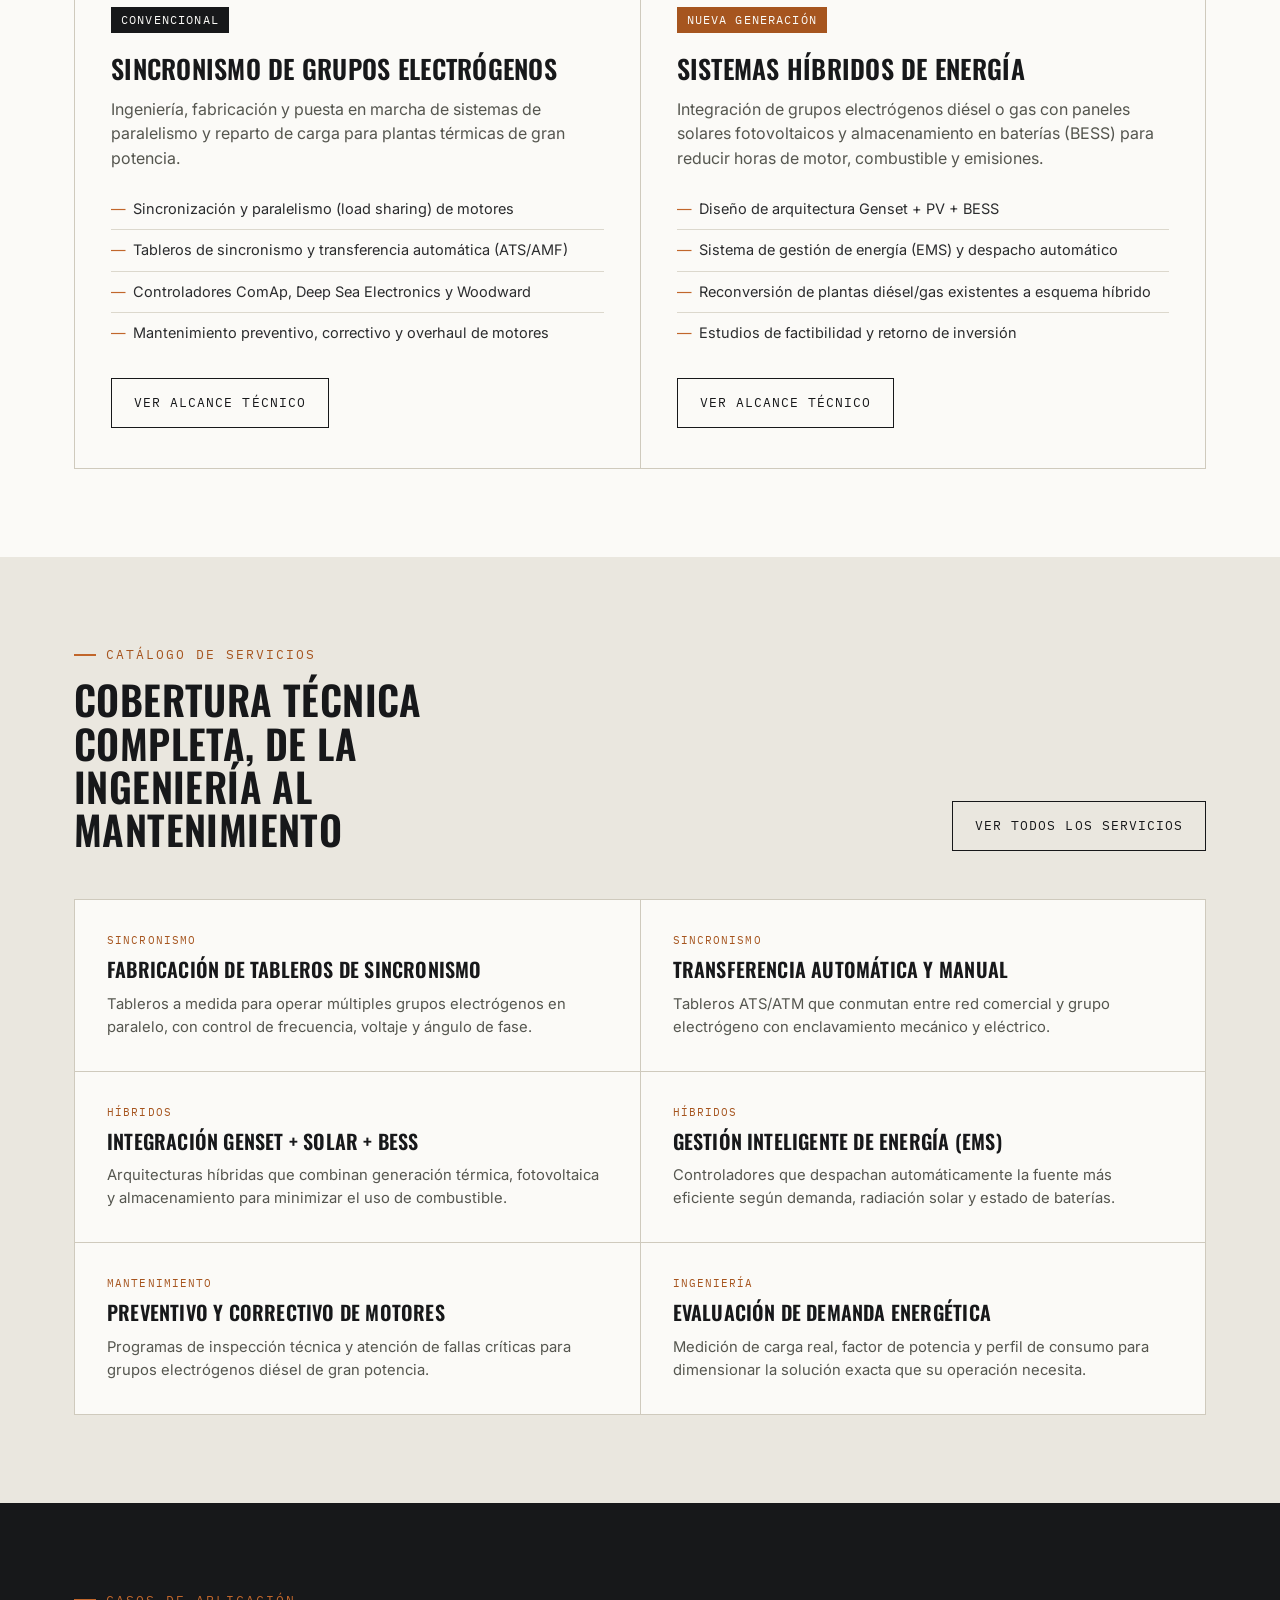
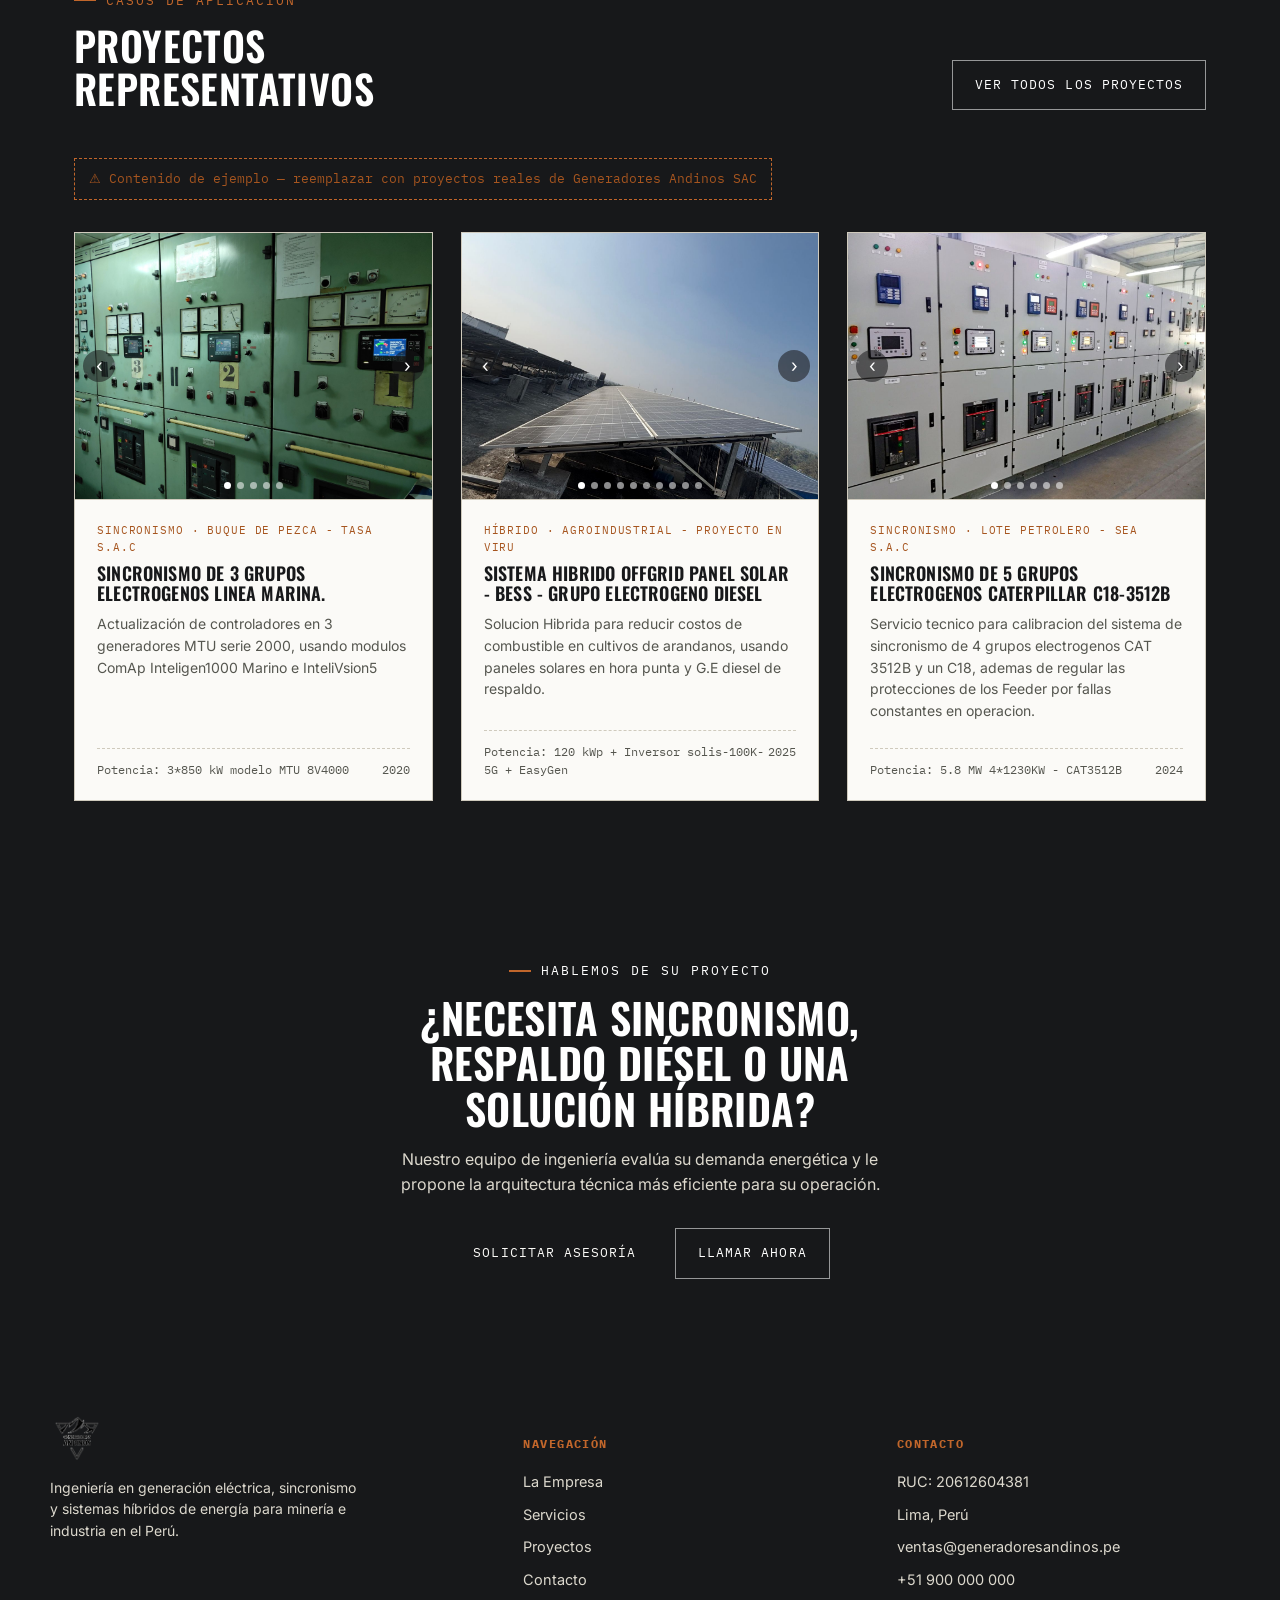
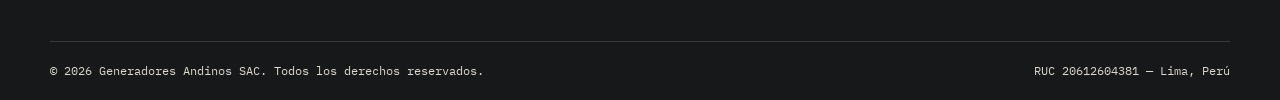
==== commit 7a59b986: "Update index.html" ====
--- a/index.html
+++ b/index.html
@@ -70,7 +70,7 @@
 
     <div class="pillars">
       <article class="pillar sync reveal">
-        <span class="tag">Especialidad histórica</span>
+        <span class="tag">Convencional</span>
         <h3>Sincronismo de Grupos Electrógenos</h3>
         <p>Ingeniería, fabricación y puesta en marcha de sistemas de paralelismo y reparto de carga para plantas térmicas de gran potencia.</p>
         <ul>
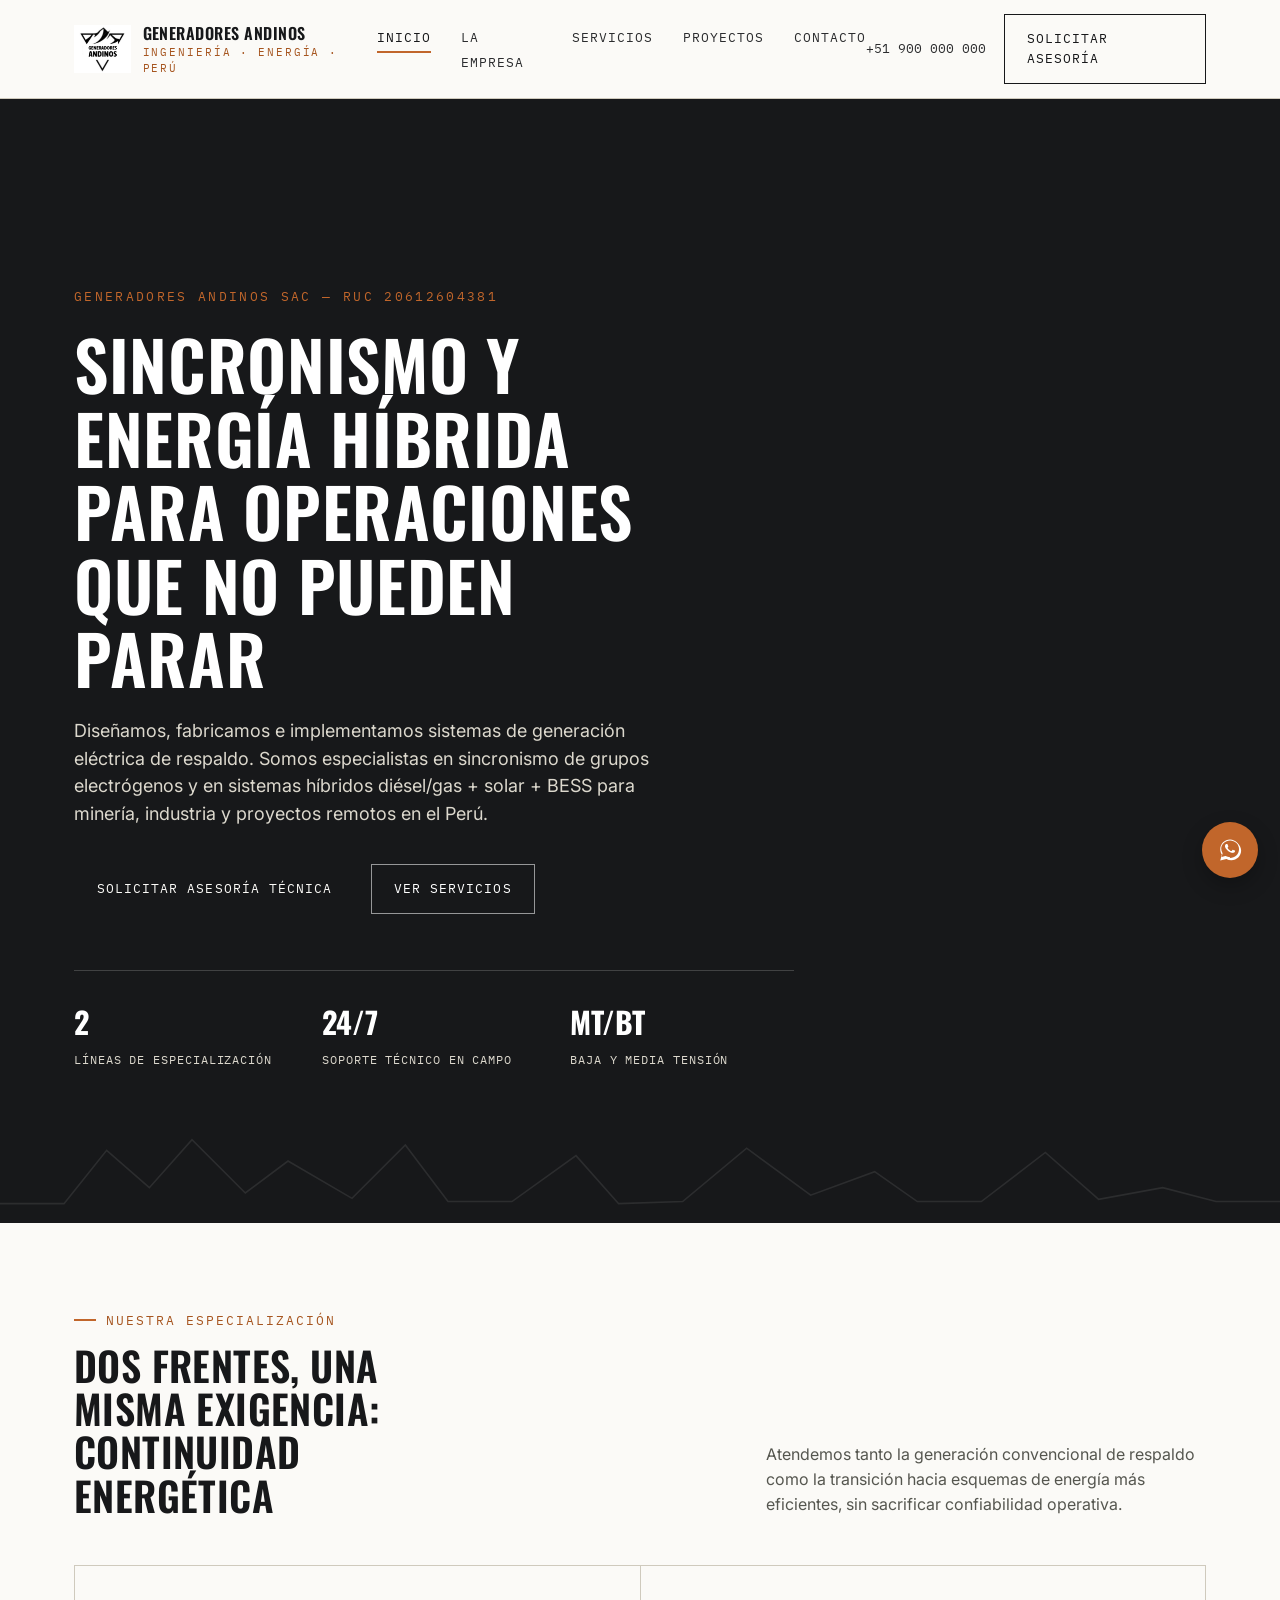
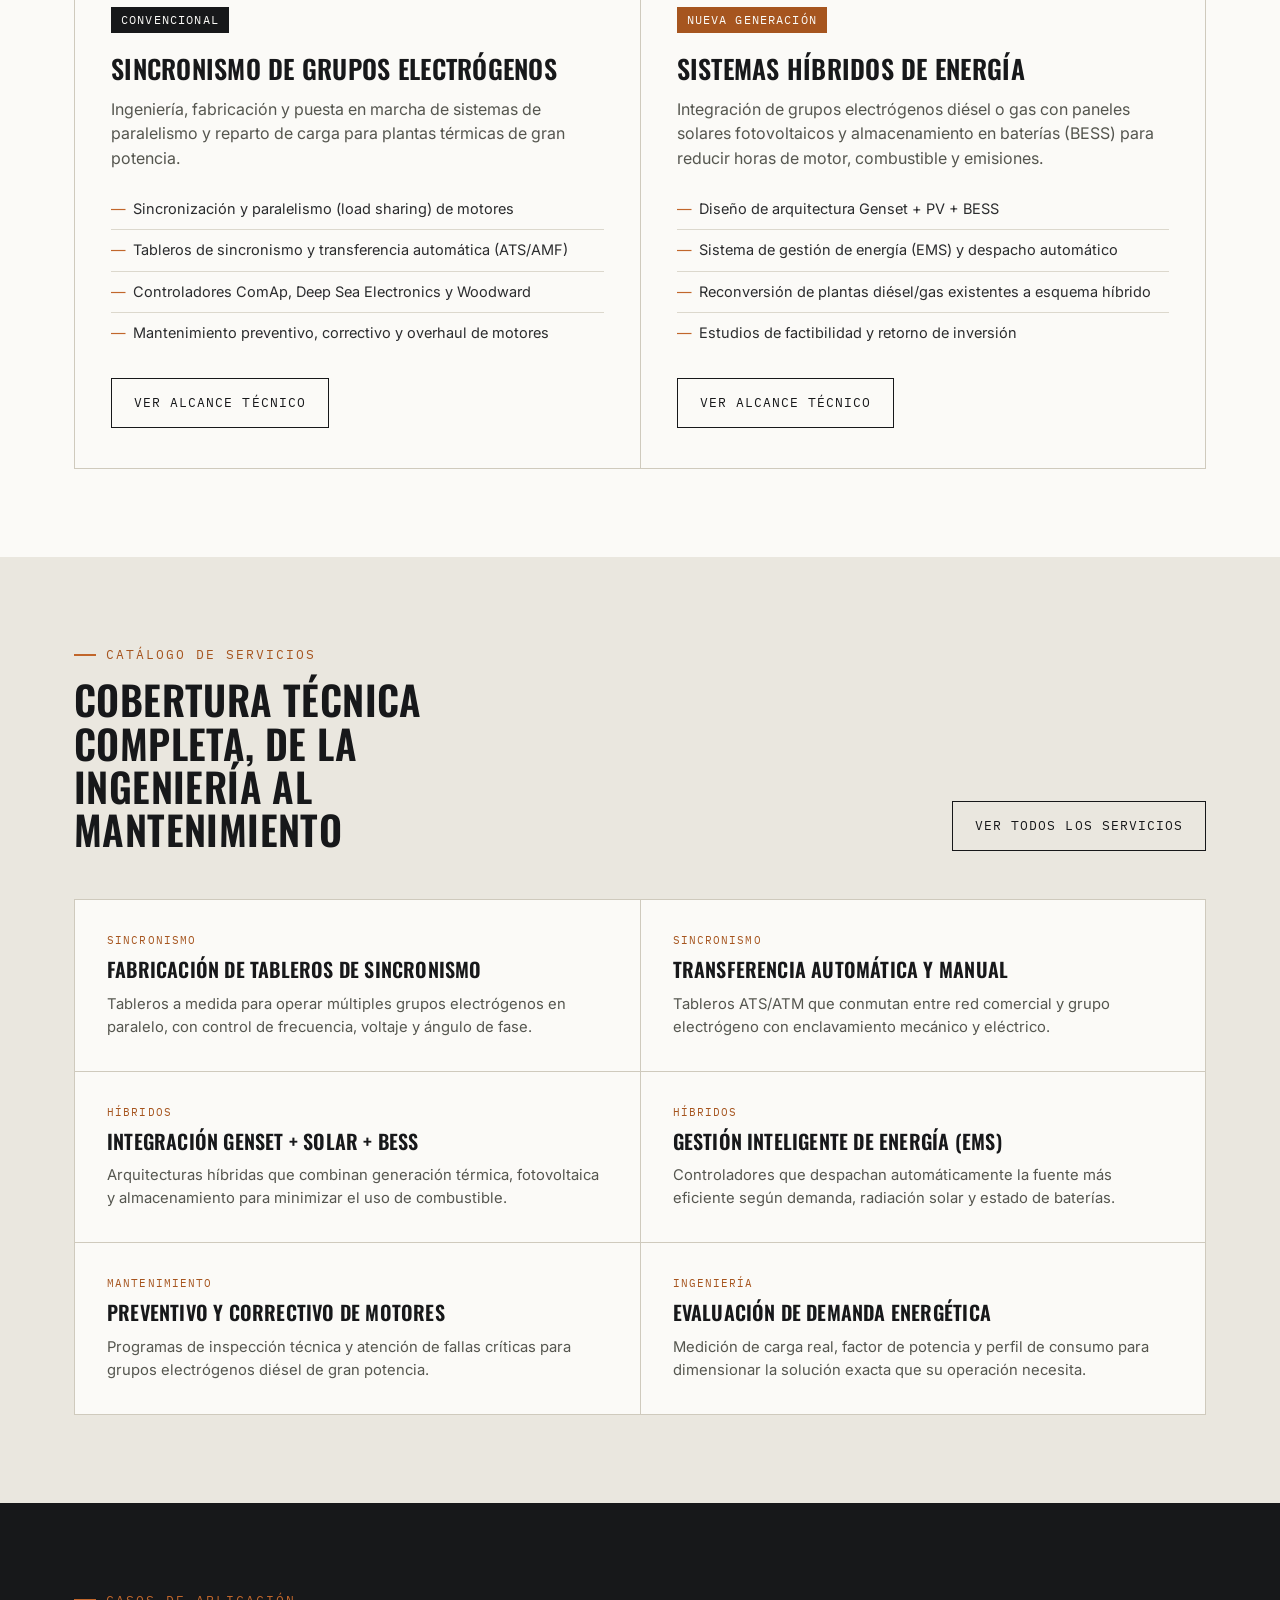
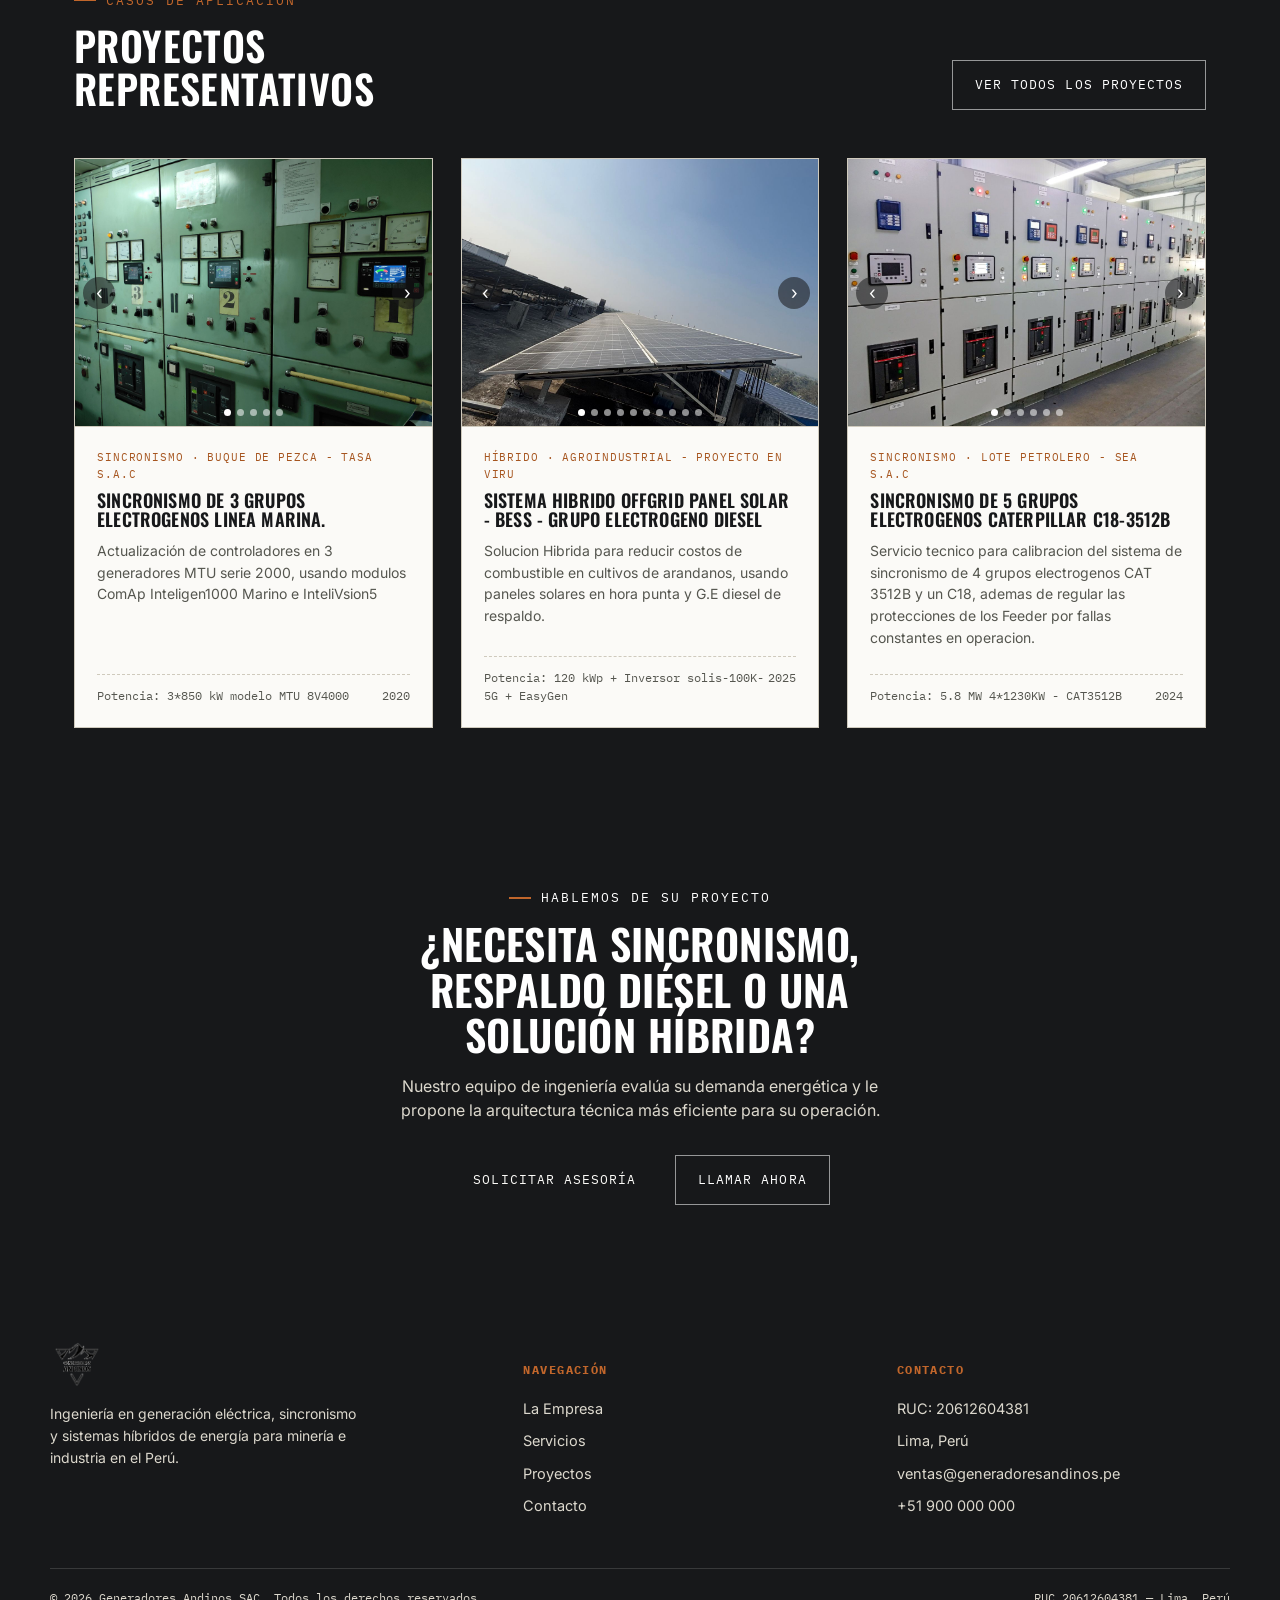
==== commit a58f5a05: "Update index.html" ====
--- a/index.html
+++ b/index.html
@@ -152,7 +152,7 @@
       </div>
       <a href="proyectos.html" class="btn ghost-light">Ver todos los proyectos</a>
     </div>
-    <span class="placeholder-note reveal">⚠ Contenido de ejemplo — reemplazar con proyectos reales de Generadores Andinos SAC</span>
+    <!--<span class="placeholder-note reveal">⚠ Contenido de ejemplo — reemplazar con proyectos reales de Generadores Andinos SAC</span>-->
     <div class="projects-grid reveal">
       <article class="project-card">
         <div class="thumb carousel" data-carousel>
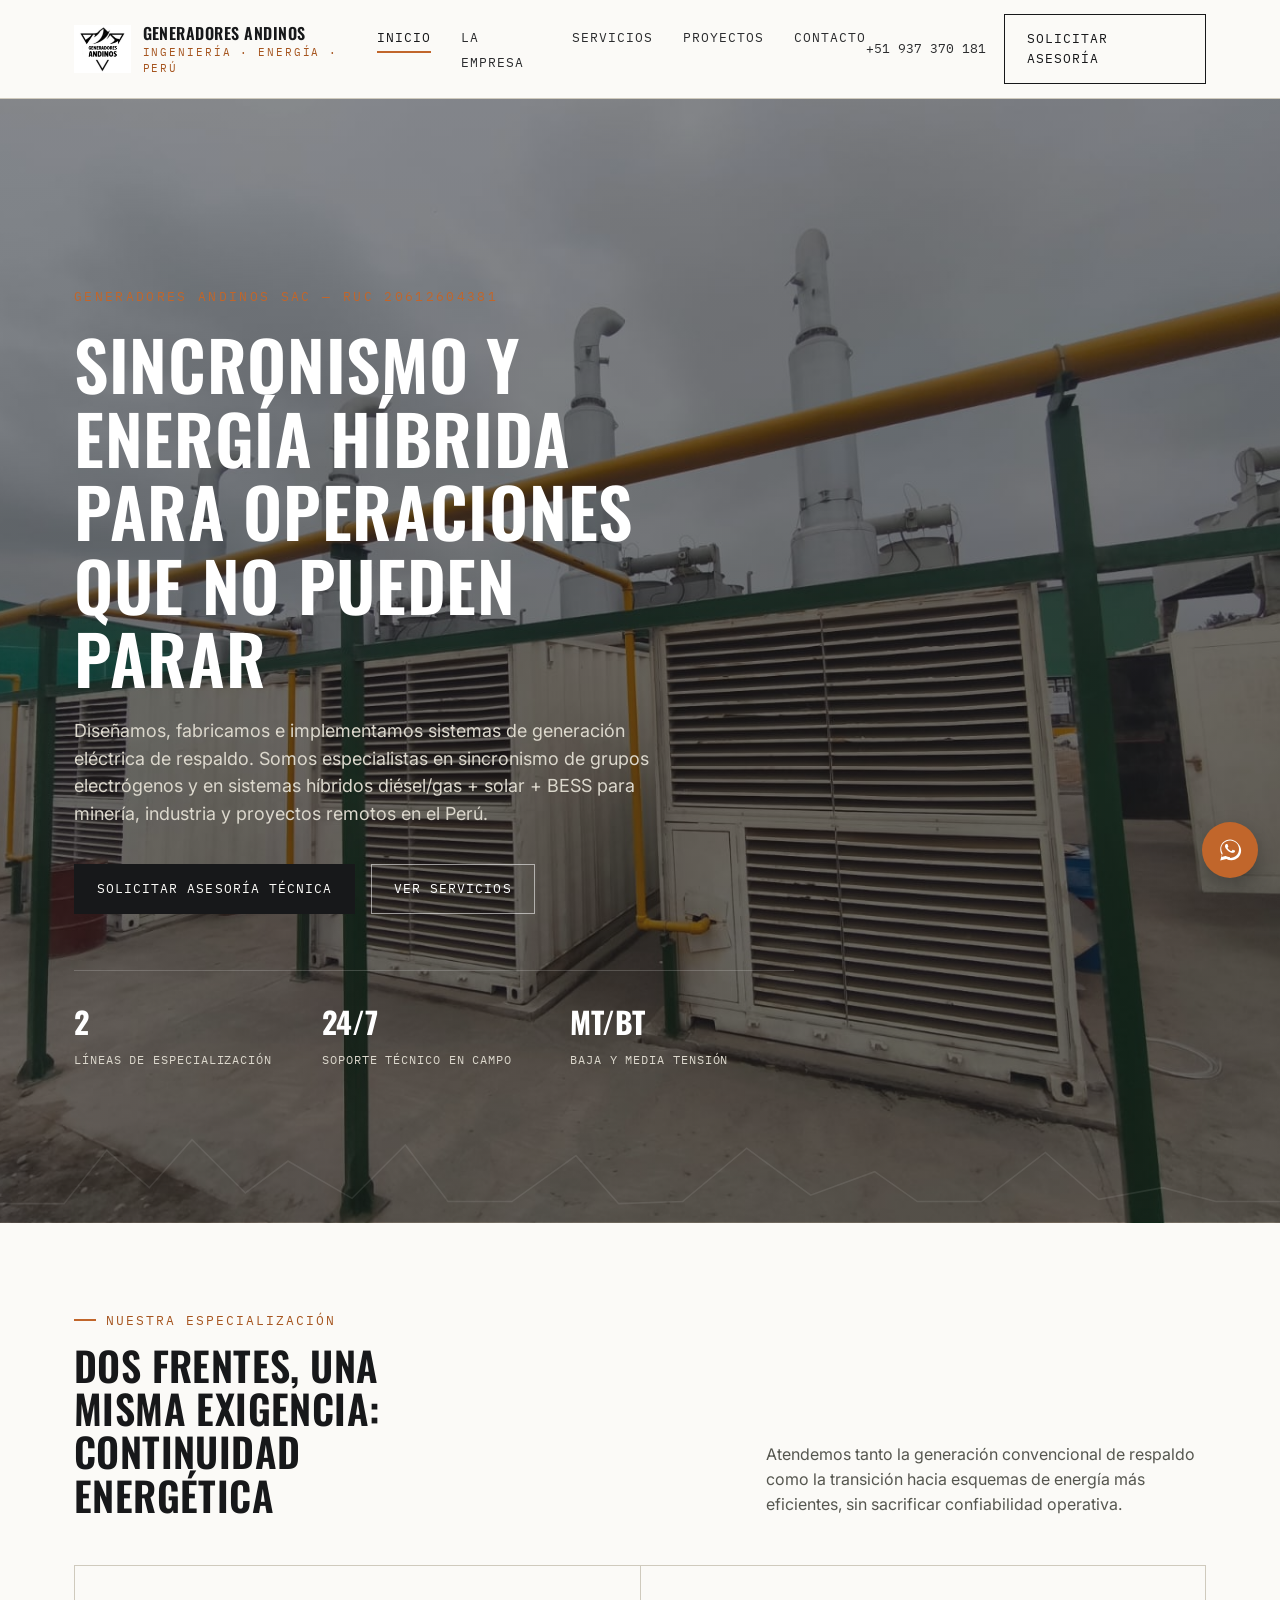
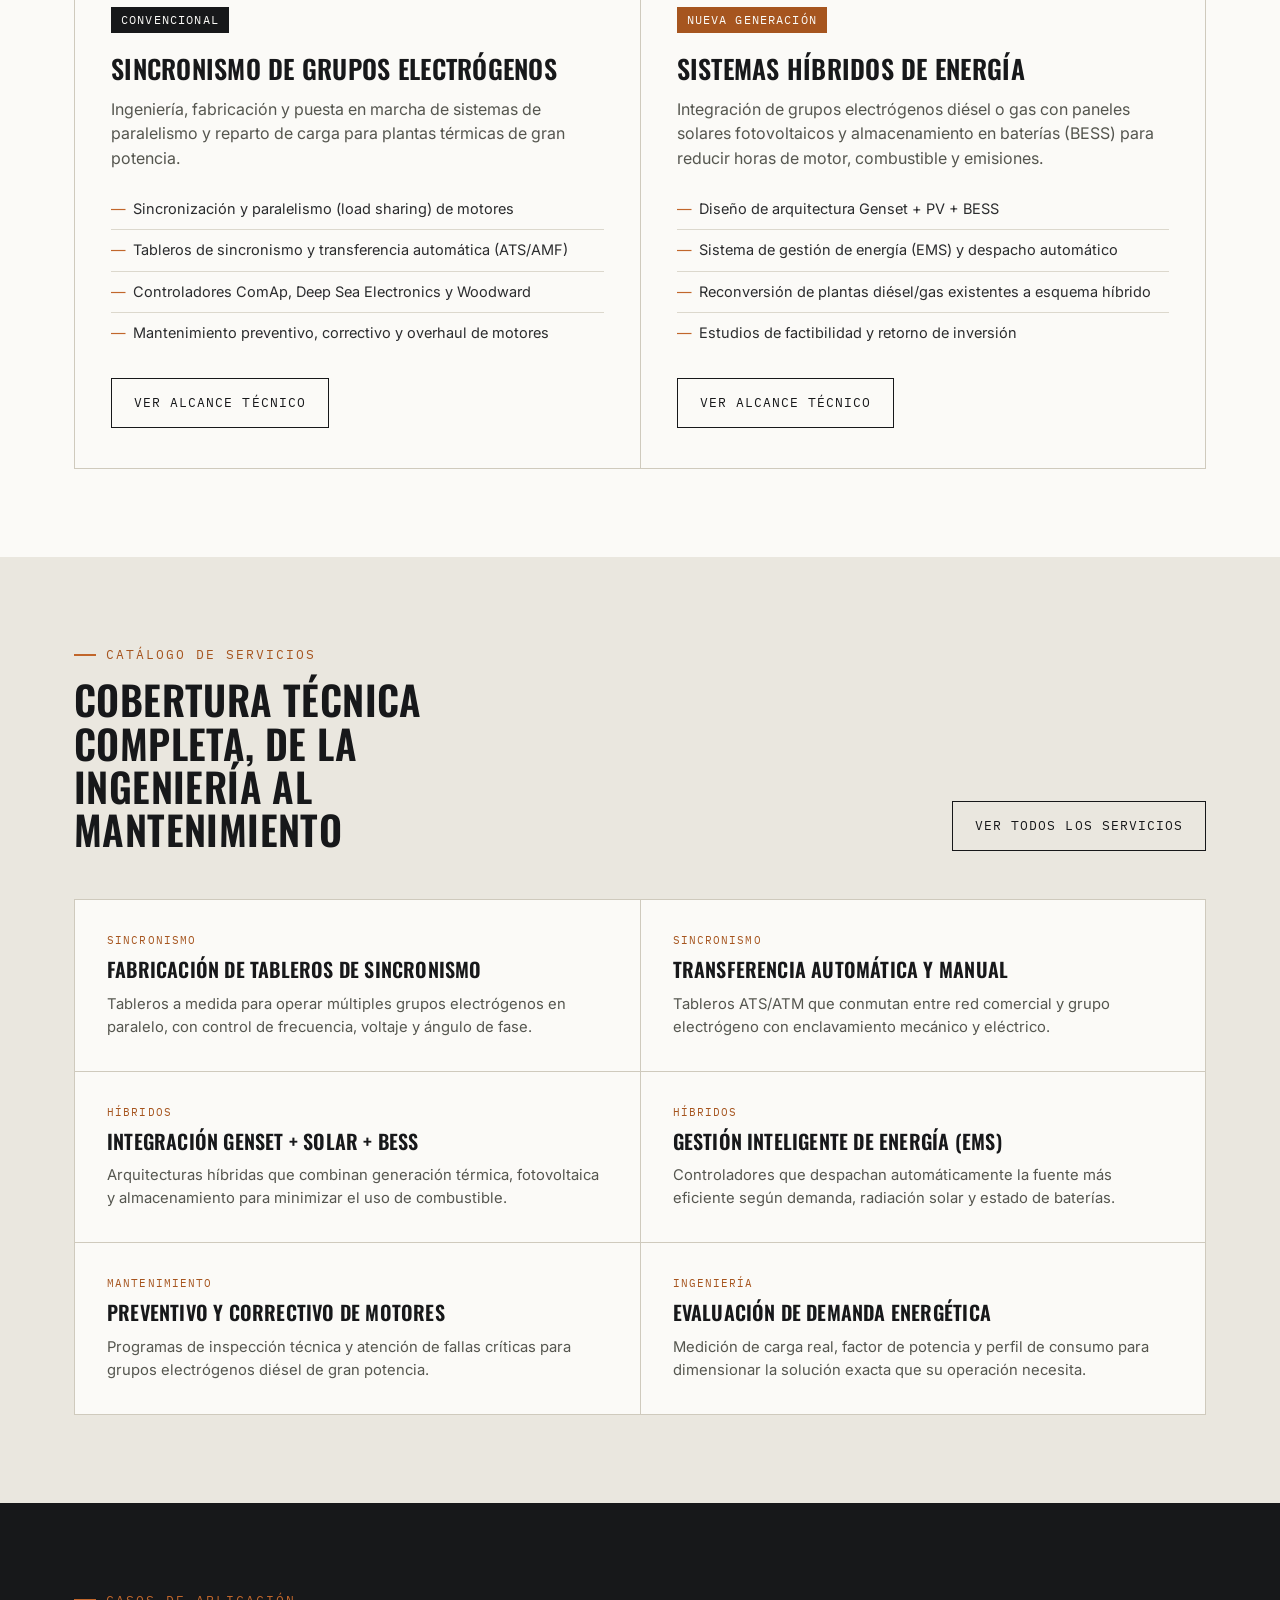
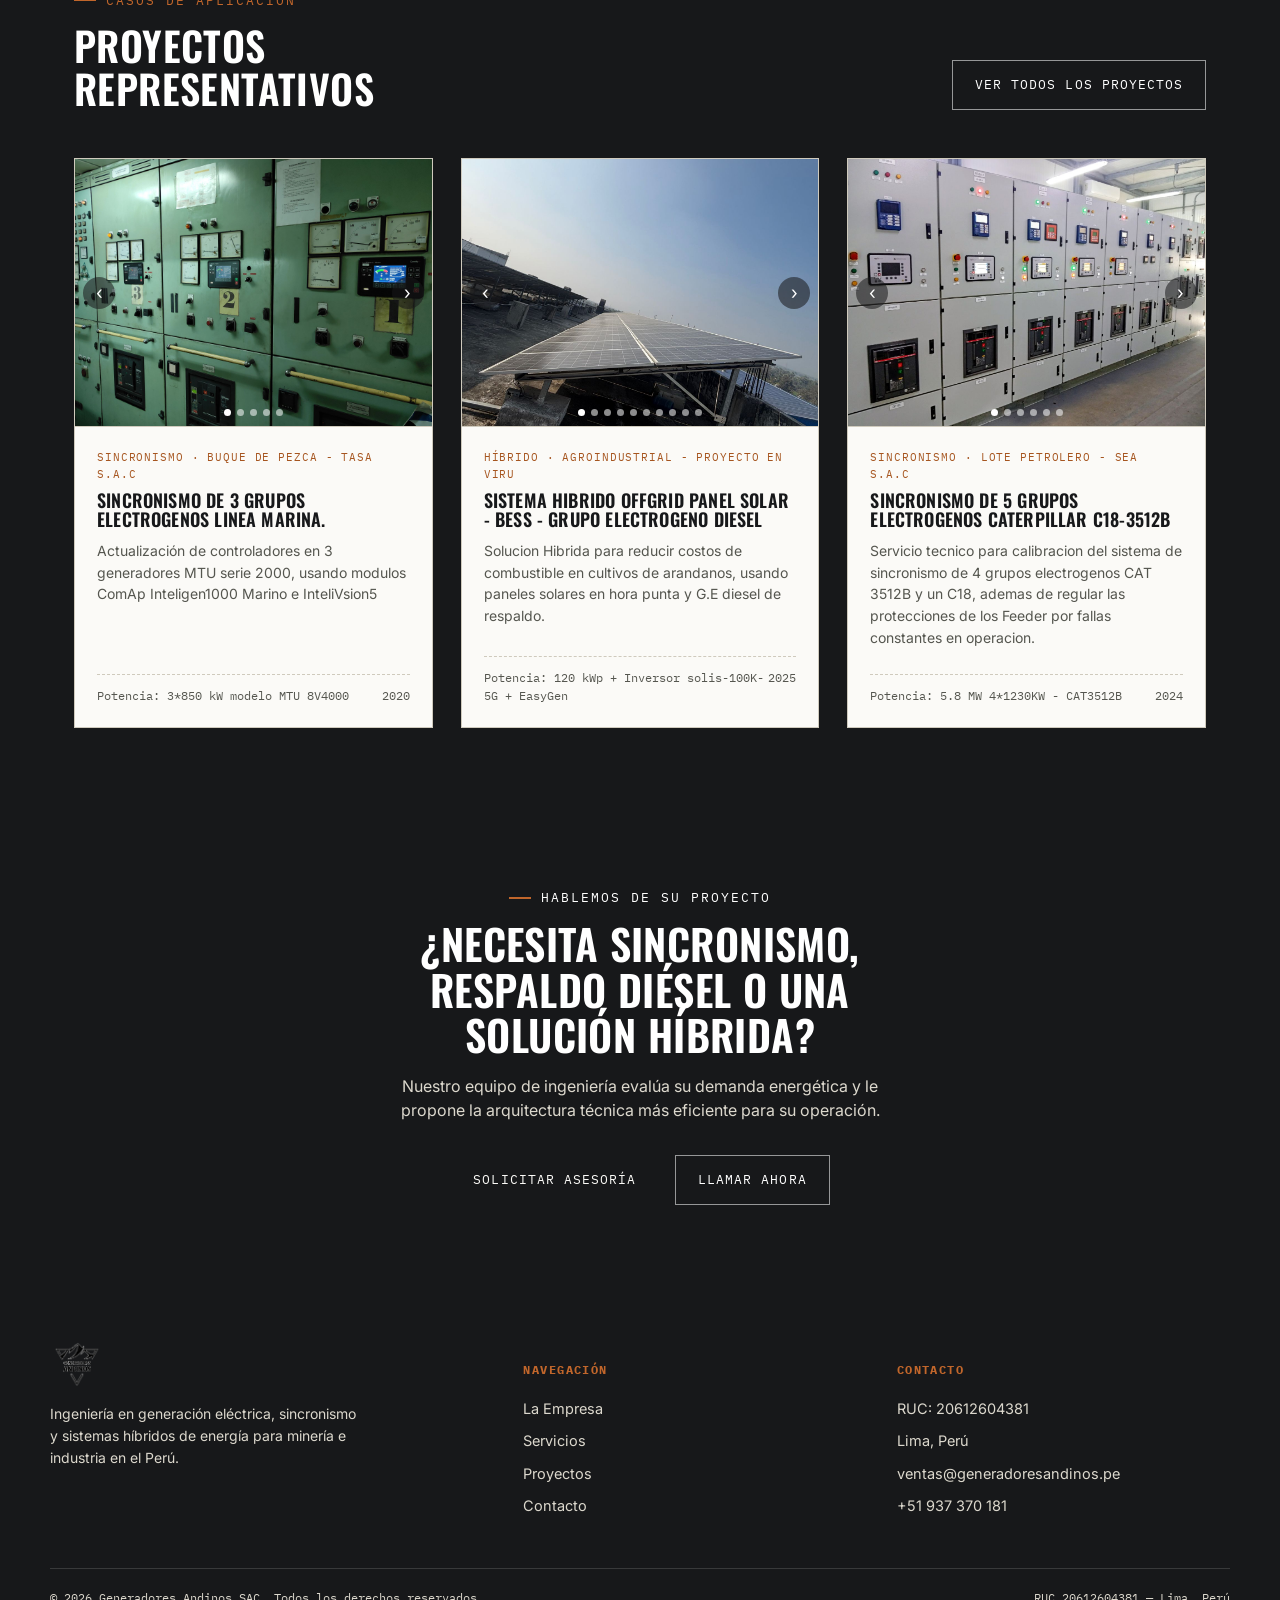
==== commit 6db688ce: "Update index.html" ====
--- a/index.html
+++ b/index.html
@@ -31,7 +31,7 @@
       </ul>
     </nav>
     <div class="header-actions">
-      <span class="tel">+51 900 000 000</span>
+      <span class="tel">+51 937 370 181</span>
       <a href="contacto.html" class="btn">Solicitar asesoría</a>
       <button class="nav-toggle" aria-label="Abrir menú" aria-expanded="false"><span></span></button>
     </div>
@@ -222,7 +222,7 @@
     <p>Nuestro equipo de ingeniería evalúa su demanda energética y le propone la arquitectura técnica más eficiente para su operación.</p>
     <div class="ctas">
       <a href="contacto.html" class="btn primary">Solicitar asesoría</a>
-      <a href="tel:+51900000000" class="btn ghost-light">Llamar ahora</a>
+      <a href="tel:+51937370181" class="btn ghost-light">Llamar ahora</a>
     </div>
   </div>
 </section>
@@ -248,7 +248,7 @@
         <li>RUC: 20612604381</li>
         <li>Lima, Perú</li>
         <li><a href="mailto:ventas@generadoresandinos.pe">ventas@generadoresandinos.pe</a></li>
-        <li><a href="tel:+51900000000">+51 900 000 000</a></li>
+        <li><a href="tel:+51937370181">+51 937 370 181</a></li>
       </ul>
     </div>
   </div>
@@ -258,7 +258,7 @@
   </div>
 </footer>
 
-<a class="wa-float" href="https://api.whatsapp.com/send?phone=51900000000&text=Hola%2C%20me%20gustar%C3%ADa%20recibir%20m%C3%A1s%20informaci%C3%B3n%20sobre%20sus%20servicios." aria-label="Escribir por WhatsApp" target="_blank" rel="noopener">
+<a class="wa-float" href="https://api.whatsapp.com/send?phone=51937370181&text=Hola%2C%20me%20gustar%C3%ADa%20recibir%20m%C3%A1s%20informaci%C3%B3n%20sobre%20sus%20servicios." aria-label="Escribir por WhatsApp" target="_blank" rel="noopener">
   <svg viewBox="0 0 32 32" xmlns="http://www.w3.org/2000/svg"><path d="M16 3C9.4 3 4 8.4 4 15c0 2.4.7 4.7 2 6.6L4 29l7.6-2c1.8 1 3.9 1.5 6 1.5h.1c6.6 0 12-5.4 12-12S22.6 3 16 3zm0 21.9h-.1c-1.9 0-3.7-.5-5.3-1.4l-.4-.2-4.5 1.2 1.2-4.4-.2-.4c-1-1.6-1.5-3.5-1.5-5.5C5.2 9 10 4.2 16.1 4.2c3 0 5.7 1.1 7.8 3.2 2.1 2.1 3.2 4.8 3.2 7.8-.1 6-4.9 10.7-11.1 10.7zm5.9-8.1c-.3-.2-1.9-1-2.2-1.1-.3-.1-.5-.2-.7.2-.2.3-.8 1.1-1 1.3-.2.2-.4.2-.7.1-.3-.2-1.3-.5-2.5-1.6-.9-.8-1.5-1.8-1.7-2.2-.2-.3 0-.5.1-.7.1-.1.3-.4.4-.5.1-.2.2-.3.3-.5.1-.2 0-.4 0-.5-.1-.2-.7-1.7-1-2.3-.2-.6-.5-.5-.7-.5h-.6c-.2 0-.5.1-.8.4-.3.3-1 1-1 2.4s1.1 2.8 1.2 3c.1.2 2.1 3.3 5.2 4.5.7.3 1.3.5 1.7.6.7.2 1.4.2 1.9.1.6-.1 1.9-.8 2.2-1.5.3-.7.3-1.3.2-1.5-.1-.1-.3-.2-.6-.4z"/></svg>
 </a>
 
--- a/assets/css/styles.css
+++ b/assets/css/styles.css
@@ -155,7 +155,13 @@
 /* ---------- Hero ---------- */
 .hero{
   position:relative;
-  background: var(--ink-900);
+  background-color: var(--ink-900);
+  background-image:
+    linear-gradient(rgba(23,24,26,.50), rgba(23,24,26,.55)),
+    url('../img/hero-bg.jpg');
+  background-size: cover;
+  background-position: center;
+  background-repeat: no-repeat;
   color: var(--stone-050);
   overflow:hidden;
 }
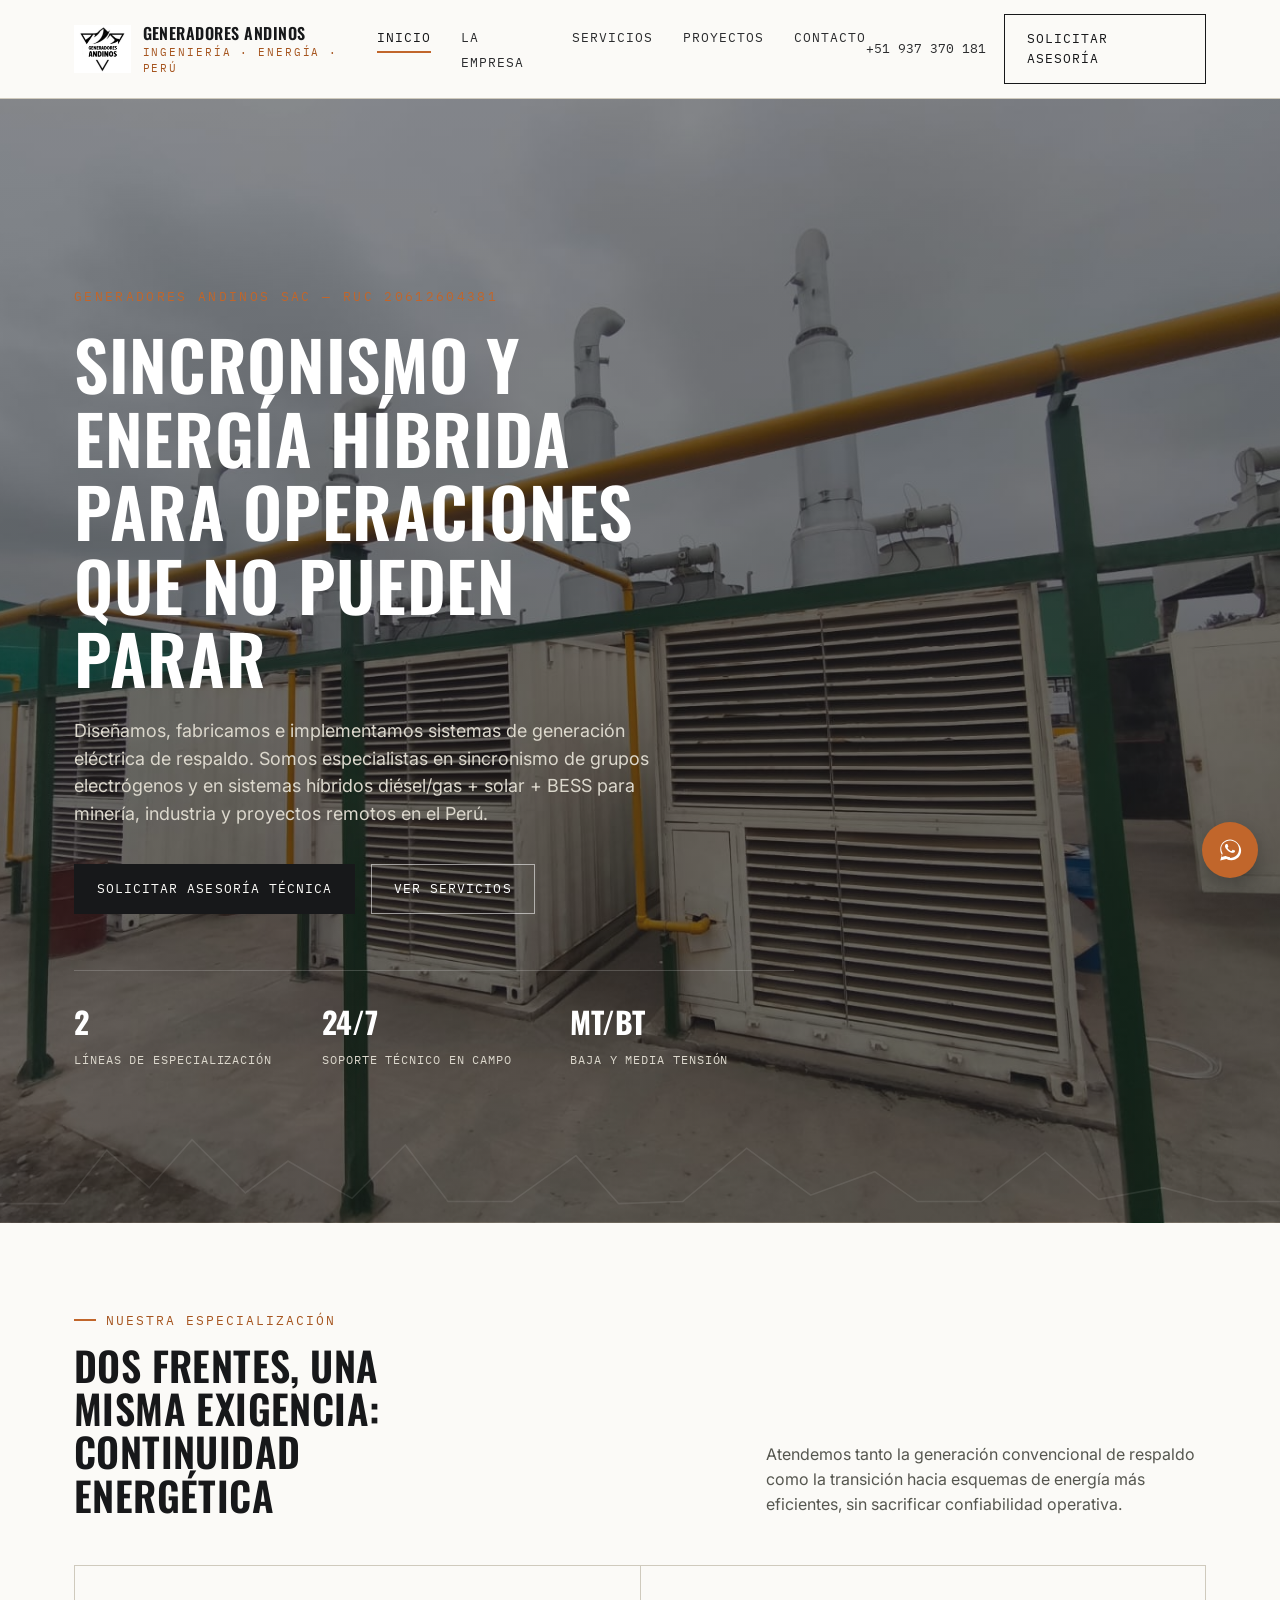
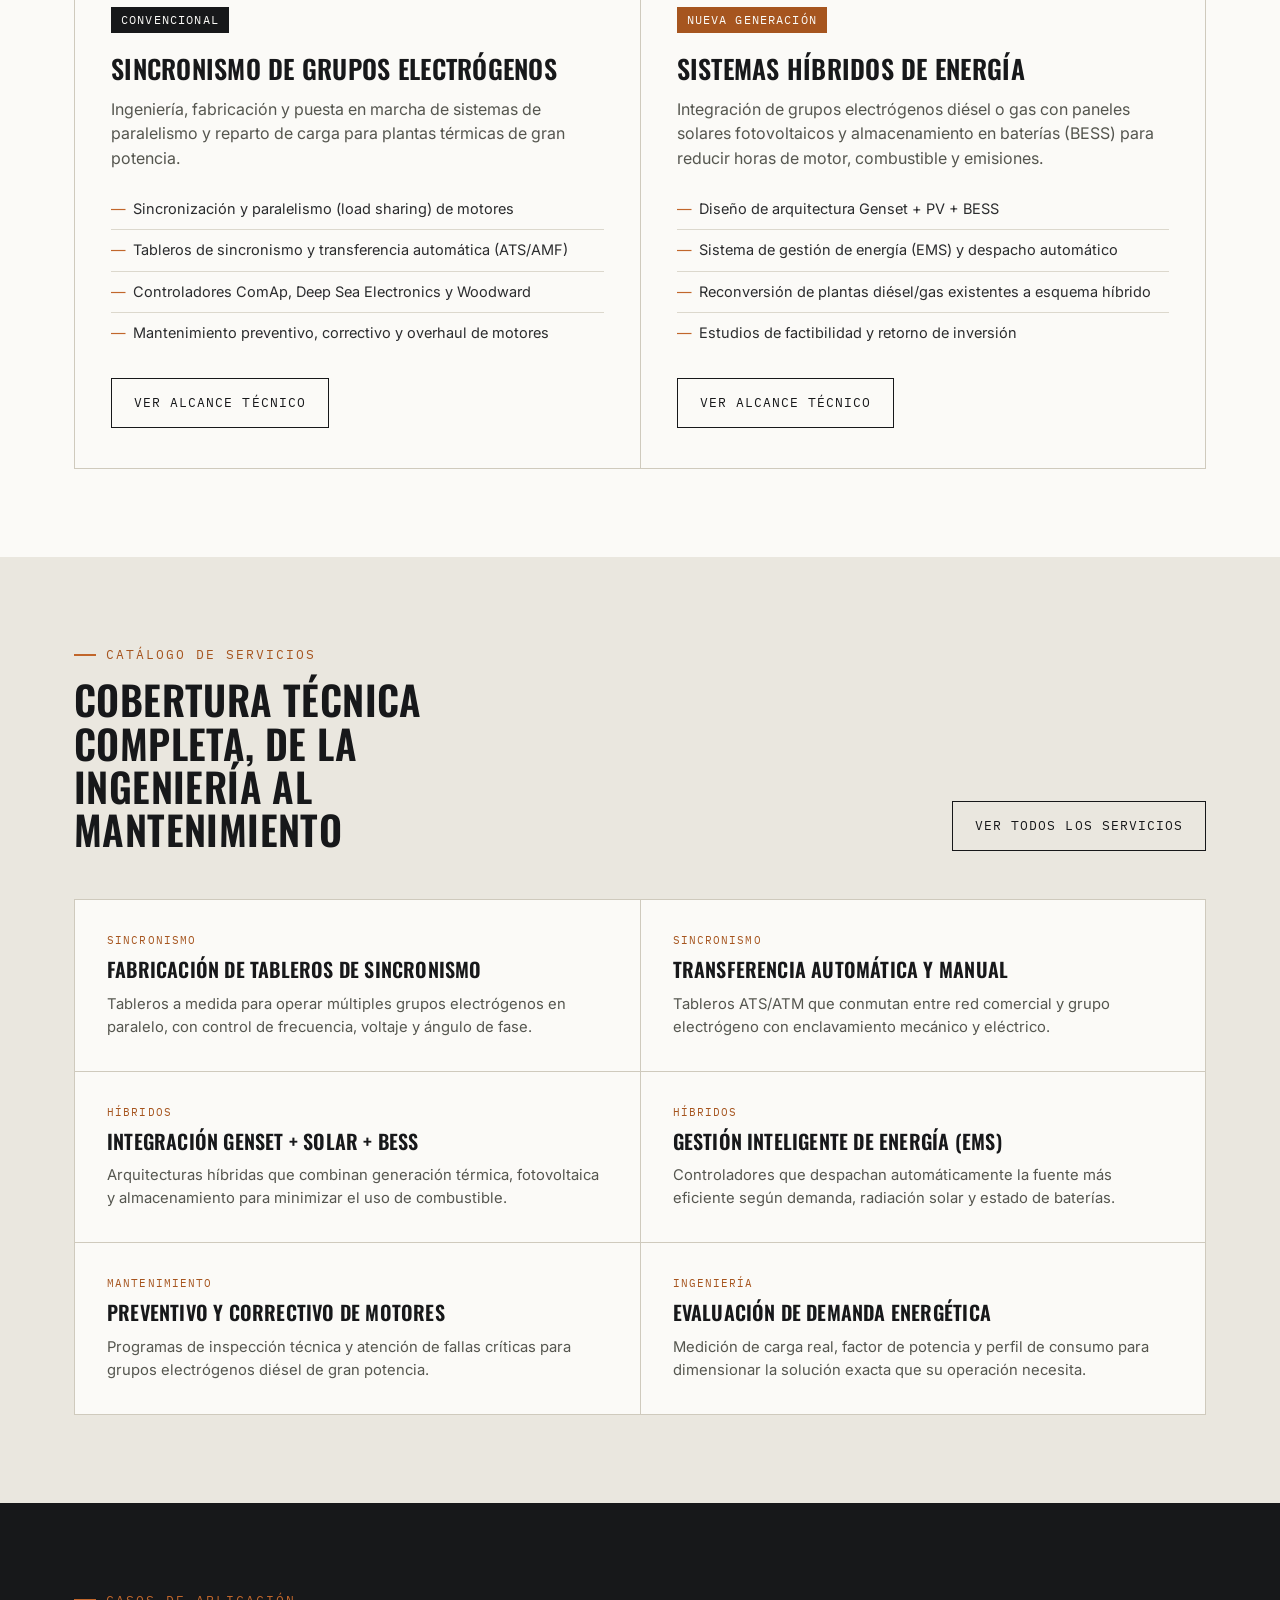
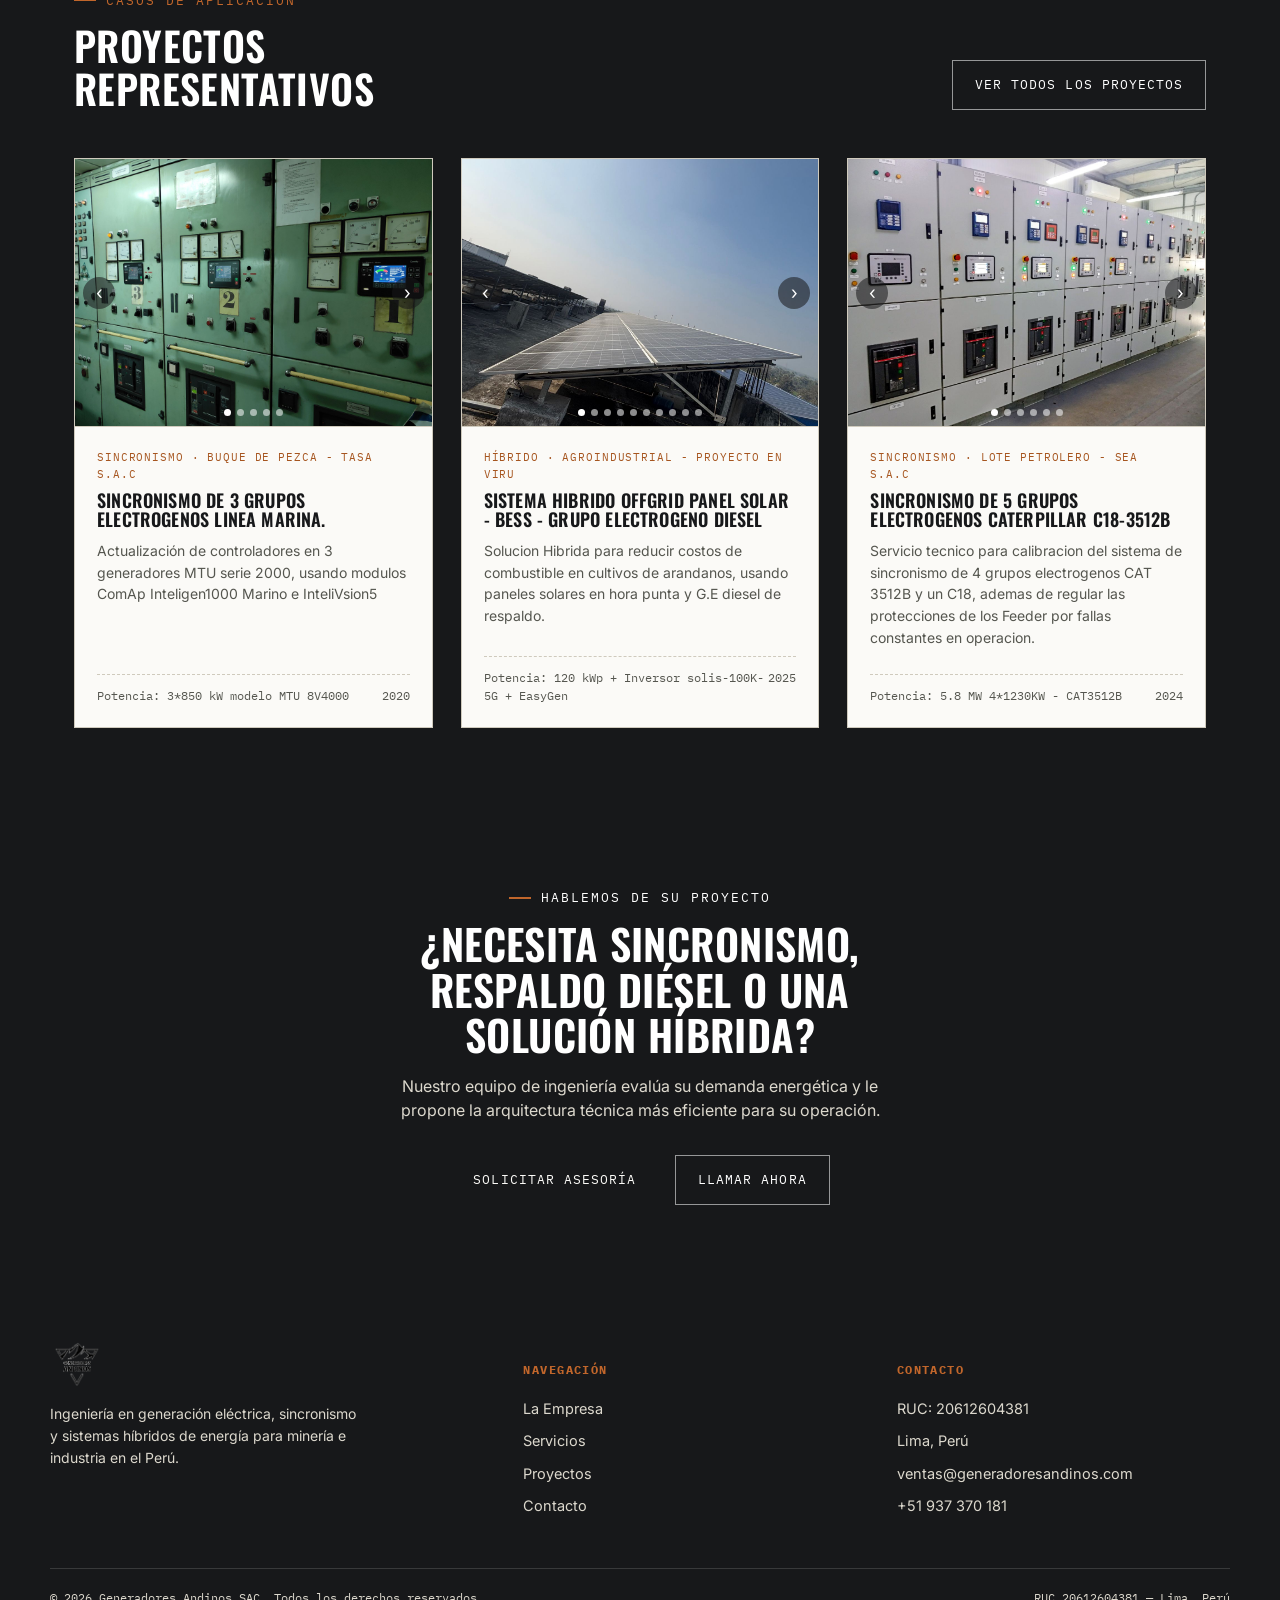
==== commit 142d765f: "Update email contact in index.html" ====
--- a/index.html
+++ b/index.html
@@ -247,7 +247,7 @@
       <ul>
         <li>RUC: 20612604381</li>
         <li>Lima, Perú</li>
-        <li><a href="mailto:ventas@generadoresandinos.pe">ventas@generadoresandinos.pe</a></li>
+        <li><a href="mailto:ventas@generadoresandinos.com">ventas@generadoresandinos.com</a></li>
         <li><a href="tel:+51937370181">+51 937 370 181</a></li>
       </ul>
     </div>
